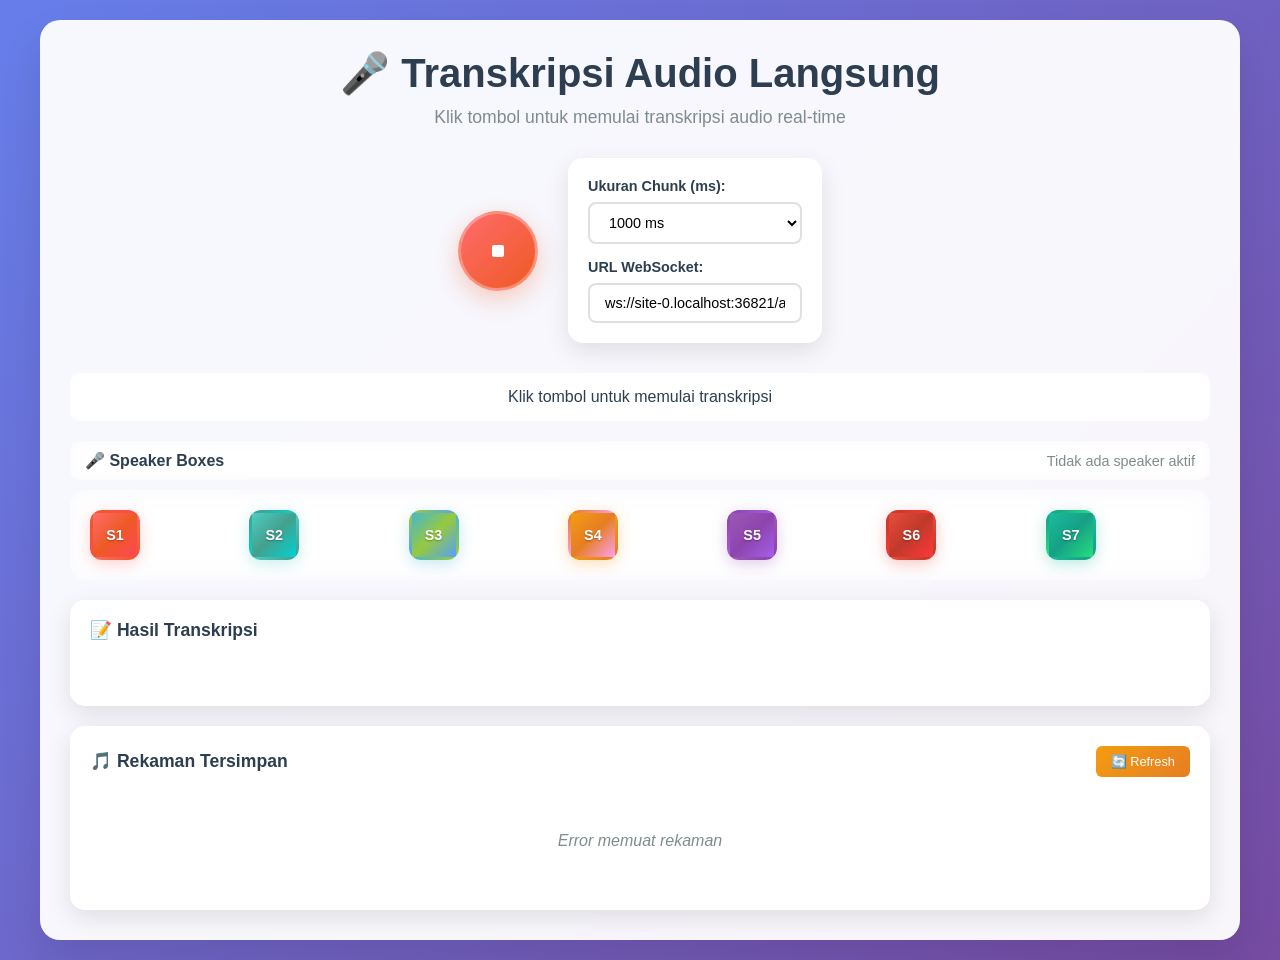
==== whisperlivekit/web/live_transcription.html @ 631cb39a "Add dramatic drum roll animations for speaker activation - Replace gentle pulse with intense drum ro" ====
<!DOCTYPE html>
<html lang="id">

<head>
    <meta charset="UTF-8" />
    <meta name="viewport" content="width=device-width, initial-scale=1.0" />
    <title>Transkripsi Audio Langsung</title>
    <style>
        * {
            margin: 0;
            padding: 0;
            box-sizing: border-box;
        }

        body {
            font-family: 'Segoe UI', Tahoma, Geneva, Verdana, sans-serif;
            background: linear-gradient(135deg, #667eea 0%, #764ba2 100%);
            min-height: 100vh;
            padding: 20px;
            color: #333;
        }

        .container {
            max-width: 1200px;
            margin: 0 auto;
            background: rgba(255, 255, 255, 0.95);
            border-radius: 20px;
            padding: 30px;
            box-shadow: 0 20px 40px rgba(0, 0, 0, 0.1);
            backdrop-filter: blur(10px);
        }

        .header {
            text-align: center;
            margin-bottom: 30px;
        }

        .header h1 {
            font-size: 2.5rem;
            color: #2c3e50;
            margin-bottom: 10px;
            font-weight: 700;
        }

        .header p {
            font-size: 1.1rem;
            color: #7f8c8d;
            font-weight: 400;
        }

        .controls-section {
            display: flex;
            justify-content: center;
            align-items: center;
            gap: 30px;
            margin-bottom: 30px;
            flex-wrap: wrap;
        }

        #recordButton {
            width: 80px;
            height: 80px;
            border: none;
            border-radius: 50%;
            background: linear-gradient(135deg, #ff6b6b, #ee5a24);
            cursor: pointer;
            transition: all 0.3s cubic-bezier(0.4, 0, 0.2, 1);
            border: 3px solid rgba(255, 255, 255, 0.3);
            display: flex;
            align-items: center;
            justify-content: center;
            position: relative;
            box-shadow: 0 8px 25px rgba(238, 90, 36, 0.3);
        }

        #recordButton:hover {
            transform: translateY(-2px);
            box-shadow: 0 12px 35px rgba(238, 90, 36, 0.4);
        }

        #recordButton.recording {
            width: 220px;
            border-radius: 50px;
            justify-content: flex-start;
            padding-left: 25px;
            background: linear-gradient(135deg, #00b894, #00a085);
            box-shadow: 0 8px 25px rgba(0, 184, 148, 0.3);
        }

        #recordButton:active {
            transform: scale(0.95);
        }

        #recordButton:disabled {
            opacity: 0.6;
            cursor: not-allowed;
            transform: none;
        }

        .shape-container {
            width: 20px;
            height: 20px;
            position: relative;
            display: flex;
            align-items: center;
            justify-content: center;
        }

        .shape {
            width: 12px;
            height: 12px;
            background: white;
            border-radius: 2px;
            transition: all 0.3s ease;
        }

        .recording .shape {
            width: 8px;
            height: 8px;
            background: white;
            border-radius: 50%;
            animation: pulse 1.5s infinite;
        }

        @keyframes pulse {
            0% { transform: scale(1); opacity: 1; }
            50% { transform: scale(1.2); opacity: 0.7; }
            100% { transform: scale(1); opacity: 1; }
        }

        .recording-info {
            display: none;
            align-items: center;
            gap: 15px;
            color: white;
            font-weight: 600;
            font-size: 0.9rem;
        }

        .recording .recording-info {
            display: flex;
        }

        .wave-container {
            width: 70px;
            height: 35px;
            position: relative;
        }

        #waveCanvas {
            width: 100%;
            height: 100%;
            border-radius: 4px;
        }

        .timer {
            font-family: 'Courier New', monospace;
            font-weight: 700;
            min-width: 45px;
        }

        .settings-panel {
            background: rgba(255, 255, 255, 0.9);
            border-radius: 15px;
            padding: 20px;
            box-shadow: 0 8px 25px rgba(0, 0, 0, 0.1);
            backdrop-filter: blur(10px);
        }

        .settings-grid {
            display: grid;
            grid-template-columns: repeat(auto-fit, minmax(200px, 1fr));
            gap: 15px;
        }

        .setting-group {
            display: flex;
            flex-direction: column;
            gap: 8px;
        }

        .setting-group label {
            font-weight: 600;
            color: #2c3e50;
            font-size: 0.9rem;
        }

        .setting-group select,
        .setting-group input {
            padding: 10px 15px;
            border: 2px solid #e0e0e0;
            border-radius: 8px;
            font-size: 0.9rem;
            transition: border-color 0.3s ease;
            background: white;
        }

        .setting-group select:focus,
        .setting-group input:focus {
            outline: none;
            border-color: #667eea;
        }

        #status {
            text-align: center;
            padding: 15px;
            background: rgba(255, 255, 255, 0.8);
            border-radius: 10px;
            margin-bottom: 20px;
            font-weight: 500;
            color: #2c3e50;
            backdrop-filter: blur(5px);
        }

        .speaker-boxes-header {
            font-weight: 600;
            color: #2c3e50;
            margin-bottom: 10px;
            font-size: 1rem;
            display: flex;
            justify-content: space-between;
            align-items: center;
            padding: 10px 15px;
            background: rgba(255, 255, 255, 0.1);
            border-radius: 10px;
            backdrop-filter: blur(5px);
        }

        .active-speaker-indicator {
            font-size: 0.9rem;
            color: #7f8c8d;
            font-weight: normal;
            transition: all 0.3s ease;
        }

        .active-speaker-indicator.active {
            color: #27ae60;
            font-weight: 600;
            animation: pulse 1s ease-in-out infinite;
        }

        .speaker-boxes-grid {
            display: grid;
            grid-template-columns: repeat(auto-fit, minmax(60px, 1fr));
            gap: 15px;
            margin-bottom: 20px;
            padding: 20px;
            background: rgba(255, 255, 255, 0.1);
            border-radius: 15px;
            backdrop-filter: blur(10px);
        }

        .speaker-box {
            width: 50px;
            height: 50px;
            border-radius: 12px;
            display: flex;
            align-items: center;
            justify-content: center;
            font-weight: 700;
            font-size: 0.9rem;
            cursor: pointer;
            transition: all 0.4s cubic-bezier(0.4, 0, 0.2, 1);
            position: relative;
            overflow: hidden;
            border: 3px solid transparent;
            text-shadow: 0 1px 2px rgba(0, 0, 0, 0.3);
            box-shadow: 0 4px 12px rgba(0, 0, 0, 0.15);
        }

        .speaker-box::before {
            content: '';
            position: absolute;
            top: 0;
            left: 0;
            right: 0;
            bottom: 0;
            background: linear-gradient(45deg, transparent 30%, rgba(255, 255, 255, 0.1) 50%, transparent 70%);
            opacity: 0;
            transition: opacity 0.3s ease;
        }

        .speaker-box:hover {
            transform: translateY(-3px) scale(1.05);
            box-shadow: 0 8px 25px rgba(0, 0, 0, 0.25);
        }

        .speaker-box.active {
            animation: drumRollPulse 0.8s ease-in-out infinite;
            box-shadow: 0 0 30px rgba(255, 255, 255, 0.6), 0 12px 40px rgba(0, 0, 0, 0.4);
            transform: scale(1.2);
            z-index: 10;
        }

        .speaker-box.active::before {
            opacity: 1;
            animation: drumRollShimmer 0.6s ease-in-out infinite;
        }

        .speaker-box.active::after {
            content: '';
            position: absolute;
            top: -10px;
            left: -10px;
            right: -10px;
            bottom: -10px;
            border-radius: 16px;
            background: radial-gradient(circle, rgba(255, 255, 255, 0.3) 0%, transparent 70%);
            animation: drumRollRipple 1.2s ease-out infinite;
            pointer-events: none;
        }

        @keyframes drumRollPulse {
            0% {
                transform: scale(1.2) rotate(0deg);
                box-shadow: 0 0 30px rgba(255, 255, 255, 0.6), 0 12px 40px rgba(0, 0, 0, 0.4);
            }
            25% {
                transform: scale(1.4) rotate(2deg);
                box-shadow: 0 0 50px rgba(255, 255, 255, 0.8), 0 20px 60px rgba(0, 0, 0, 0.5);
            }
            50% {
                transform: scale(1.3) rotate(-1deg);
                box-shadow: 0 0 40px rgba(255, 255, 255, 0.7), 0 16px 50px rgba(0, 0, 0, 0.45);
            }
            75% {
                transform: scale(1.5) rotate(1deg);
                box-shadow: 0 0 60px rgba(255, 255, 255, 0.9), 0 25px 70px rgba(0, 0, 0, 0.6);
            }
            100% {
                transform: scale(1.2) rotate(0deg);
                box-shadow: 0 0 30px rgba(255, 255, 255, 0.6), 0 12px 40px rgba(0, 0, 0, 0.4);
            }
        }

        @keyframes drumRollShimmer {
            0% {
                transform: translateX(-150%) skewX(-20deg);
                opacity: 0;
            }
            25% {
                transform: translateX(-50%) skewX(-10deg);
                opacity: 0.8;
            }
            50% {
                transform: translateX(0%) skewX(0deg);
                opacity: 1;
            }
            75% {
                transform: translateX(50%) skewX(10deg);
                opacity: 0.8;
            }
            100% {
                transform: translateX(150%) skewX(20deg);
                opacity: 0;
            }
        }

        @keyframes drumRollRipple {
            0% {
                transform: scale(0.8);
                opacity: 0.8;
            }
            50% {
                transform: scale(1.2);
                opacity: 0.4;
            }
            100% {
                transform: scale(1.6);
                opacity: 0;
            }
        }

        @keyframes fadeIn {
            from {
                opacity: 0;
                transform: translateX(-10px);
            }
            to {
                opacity: 1;
                transform: translateX(0);
            }
        }

        /* Speaker box colors with vibrant gradients */
        .speaker-1 {
            background: linear-gradient(135deg, #ff6b6b, #ee5a24, #ff4757);
            color: white;
            box-shadow: 0 4px 15px rgba(255, 107, 107, 0.3);
        }

        .speaker-2 {
            background: linear-gradient(135deg, #4ecdc4, #44a08d, #00d2d3);
            color: white;
            box-shadow: 0 4px 15px rgba(78, 205, 196, 0.3);
        }

        .speaker-3 {
            background: linear-gradient(135deg, #45b7d1, #96c93d, #54a0ff);
            color: white;
            box-shadow: 0 4px 15px rgba(69, 183, 209, 0.3);
        }

        .speaker-4 {
            background: linear-gradient(135deg, #f39c12, #e67e22, #ff9ff3);
            color: white;
            box-shadow: 0 4px 15px rgba(243, 156, 18, 0.3);
        }

        .speaker-5 {
            background: linear-gradient(135deg, #9b59b6, #8e44ad, #a55eea);
            color: white;
            box-shadow: 0 4px 15px rgba(155, 89, 182, 0.3);
        }

        .speaker-6 {
            background: linear-gradient(135deg, #e74c3c, #c0392b, #ff3838);
            color: white;
            box-shadow: 0 4px 15px rgba(231, 76, 60, 0.3);
        }

        .speaker-7 {
            background: linear-gradient(135deg, #1abc9c, #16a085, #26de81);
            color: white;
            box-shadow: 0 4px 15px rgba(26, 188, 156, 0.3);
        }

        /* Active speaker glow effects - enhanced for drum roll */
        .speaker-1.active {
            box-shadow: 0 0 40px rgba(255, 107, 107, 0.8), 0 0 60px rgba(255, 71, 87, 0.6), 0 8px 25px rgba(0, 0, 0, 0.3);
        }

        .speaker-2.active {
            box-shadow: 0 0 40px rgba(78, 205, 196, 0.8), 0 0 60px rgba(0, 210, 211, 0.6), 0 8px 25px rgba(0, 0, 0, 0.3);
        }

        .speaker-3.active {
            box-shadow: 0 0 40px rgba(69, 183, 209, 0.8), 0 0 60px rgba(84, 160, 255, 0.6), 0 8px 25px rgba(0, 0, 0, 0.3);
        }

        .speaker-4.active {
            box-shadow: 0 0 40px rgba(243, 156, 18, 0.8), 0 0 60px rgba(255, 159, 243, 0.6), 0 8px 25px rgba(0, 0, 0, 0.3);
        }

        .speaker-5.active {
            box-shadow: 0 0 40px rgba(155, 89, 182, 0.8), 0 0 60px rgba(165, 94, 234, 0.6), 0 8px 25px rgba(0, 0, 0, 0.3);
        }

        .speaker-6.active {
            box-shadow: 0 0 40px rgba(231, 76, 60, 0.8), 0 0 60px rgba(255, 56, 56, 0.6), 0 8px 25px rgba(0, 0, 0, 0.3);
        }

        .speaker-7.active {
            box-shadow: 0 0 40px rgba(26, 188, 156, 0.8), 0 0 60px rgba(38, 222, 129, 0.6), 0 8px 25px rgba(0, 0, 0, 0.3);
        }

        .transcript-container {
            background: rgba(255, 255, 255, 0.9);
            border-radius: 15px;
            padding: 20px;
            box-shadow: 0 8px 25px rgba(0, 0, 0, 0.1);
            backdrop-filter: blur(10px);
            margin-top: 20px;
        }

        .transcript-header {
            font-weight: 600;
            color: #2c3e50;
            margin-bottom: 15px;
            font-size: 1.1rem;
        }

        #linesTranscript {
            max-height: 300px;
            overflow-y: auto;
            padding: 15px;
            background: rgba(255, 255, 255, 0.7);
            border-radius: 10px;
            font-family: 'Courier New', monospace;
            font-size: 0.9rem;
            line-height: 1.6;
            color: #2c3e50;
        }

        .line {
            margin-bottom: 8px;
            padding: 8px 12px;
            border-radius: 6px;
            background: rgba(255, 255, 255, 0.8);
            border-left: 4px solid #3498db;
        }

        .line.final {
            background: rgba(52, 152, 219, 0.1);
            border-left-color: #27ae60;
        }

        .line.apercu {
            color: #7f8c8d;
            font-style: italic;
            background: rgba(127, 140, 141, 0.1);
            border-left-color: #95a5a6;
        }

        /* Recording Management Styles */
        .recordings-section {
            background: rgba(255, 255, 255, 0.9);
            border-radius: 15px;
            padding: 20px;
            box-shadow: 0 8px 25px rgba(0, 0, 0, 0.1);
            backdrop-filter: blur(10px);
            margin-top: 20px;
        }

        .recordings-header {
            font-weight: 600;
            color: #2c3e50;
            margin-bottom: 15px;
            font-size: 1.1rem;
            display: flex;
            justify-content: space-between;
            align-items: center;
        }

        .recordings-list {
            max-height: 400px;
            overflow-y: auto;
        }

        .recording-item {
            background: rgba(255, 255, 255, 0.8);
            border-radius: 10px;
            padding: 15px;
            margin-bottom: 10px;
            border-left: 4px solid #3498db;
            transition: all 0.3s ease;
        }

        .recording-item:hover {
            transform: translateY(-2px);
            box-shadow: 0 4px 15px rgba(0, 0, 0, 0.1);
        }

        .recording-title {
            font-weight: 600;
            color: #2c3e50;
            margin-bottom: 5px;
        }

        .recording-meta {
            font-size: 0.8rem;
            color: #7f8c8d;
            margin-bottom: 10px;
        }

        .recording-transcription {
            font-size: 0.9rem;
            color: #2c3e50;
            margin-bottom: 10px;
            font-style: italic;
            max-height: 60px;
            overflow: hidden;
        }

        .recording-actions {
            display: flex;
            gap: 10px;
            flex-wrap: wrap;
        }

        .btn {
            padding: 8px 15px;
            border: none;
            border-radius: 6px;
            cursor: pointer;
            font-size: 0.8rem;
            font-weight: 500;
            transition: all 0.3s ease;
            text-decoration: none;
            display: inline-flex;
            align-items: center;
            gap: 5px;
        }

        .btn-primary {
            background: linear-gradient(135deg, #3498db, #2980b9);
            color: white;
        }

        .btn-success {
            background: linear-gradient(135deg, #27ae60, #229954);
            color: white;
        }

        .btn-danger {
            background: linear-gradient(135deg, #e74c3c, #c0392b);
            color: white;
        }

        .btn:hover {
            transform: translateY(-1px);
            box-shadow: 0 4px 15px rgba(0, 0, 0, 0.2);
        }

        .audio-player {
            width: 100%;
            margin-top: 10px;
        }

        .loading {
            text-align: center;
            padding: 20px;
            color: #7f8c8d;
        }

        .no-recordings {
            text-align: center;
            padding: 40px;
            color: #7f8c8d;
            font-style: italic;
        }

        .refresh-btn {
            background: linear-gradient(135deg, #f39c12, #e67e22);
            color: white;
            border: none;
            padding: 8px 15px;
            border-radius: 6px;
            cursor: pointer;
            font-size: 0.8rem;
            font-weight: 500;
            transition: all 0.3s ease;
        }

        .refresh-btn:hover {
            transform: translateY(-1px);
            box-shadow: 0 4px 15px rgba(243, 156, 18, 0.3);
        }
    </style>
</head>

<body>
    <div class="container">
        <div class="header">
            <h1>🎤 Transkripsi Audio Langsung</h1>
            <p>Klik tombol untuk memulai transkripsi audio real-time</p>
        </div>

        <div class="controls-section">
            <button id="recordButton">
                <div class="shape-container">
                    <div class="shape"></div>
                </div>
                <div class="recording-info">
                    <div class="wave-container">
                        <canvas id="waveCanvas"></canvas>
                    </div>
                    <div class="timer">00:00</div>
                </div>
            </button>
            
            <div class="settings-panel">
                <div class="settings-grid">
                    <div class="setting-group">
                        <label for="chunkSelector">Ukuran Chunk (ms):</label>
                        <select id="chunkSelector">
                            <option value="500">500 ms</option>
                            <option value="1000" selected>1000 ms</option>
                            <option value="2000">2000 ms</option>
                            <option value="3000">3000 ms</option>
                            <option value="4000">4000 ms</option>
                            <option value="5000">5000 ms</option>
                        </select>
                    </div>
                    <div class="setting-group">
                        <label for="websocketInput">URL WebSocket:</label>
                        <input id="websocketInput" type="text" />
                    </div>
                </div>
            </div>
        </div>

        <div id="status">Klik tombol untuk memulai transkripsi</div>

        <div class="speaker-boxes-container">
            <div class="speaker-boxes-header">
                <span>🎤 Speaker Boxes</span>
                <span id="active-speaker-indicator" class="active-speaker-indicator">Tidak ada speaker aktif</span>
            </div>
            <div class="speaker-boxes-grid">
                <div class="speaker-box speaker-1" data-speaker="1">S1</div>
                <div class="speaker-box speaker-2" data-speaker="2">S2</div>
                <div class="speaker-box speaker-3" data-speaker="3">S3</div>
                <div class="speaker-box speaker-4" data-speaker="4">S4</div>
                <div class="speaker-box speaker-5" data-speaker="5">S5</div>
                <div class="speaker-box speaker-6" data-speaker="6">S6</div>
                <div class="speaker-box speaker-7" data-speaker="7">S7</div>
            </div>
        </div>

        <div class="transcript-container">
            <div class="transcript-header">📝 Hasil Transkripsi</div>
            <div id="linesTranscript"></div>
        </div>

        <!-- Recording Management Section -->
        <div class="recordings-section">
            <div class="recordings-header">
                <span>🎵 Rekaman Tersimpan</span>
                <button class="refresh-btn" onclick="loadRecordings()">🔄 Refresh</button>
            </div>
            <div id="recordingsList" class="recordings-list">
                <div class="loading">Memuat rekaman...</div>
            </div>
        </div>
    </div>

    <script>
        let isRecording = false;
        let websocket = null;
        let recorder = null;
        let chunkDuration = 1000;
        let websocketUrl = "ws://localhost:8000/asr";
        let userClosing = false;
        let startTime = null;
        let timerInterval = null;
        let audioContext = null;
        let analyser = null;
        let microphone = null;
        let waveCanvas = document.getElementById("waveCanvas");
        let waveCtx = waveCanvas.getContext("2d");
        let animationFrame = null;
        let waitingForStop = false;
        let lastReceivedData = null;
        let activeSpeaker = null;
        let speakerBoxes = {};
        waveCanvas.width = 70 * (window.devicePixelRatio || 1);
        waveCanvas.height = 35 * (window.devicePixelRatio || 1);
        waveCtx.scale(window.devicePixelRatio || 1, window.devicePixelRatio || 1);

        const statusText = document.getElementById("status");
        const recordButton = document.getElementById("recordButton");
        const chunkSelector = document.getElementById("chunkSelector");
        const websocketInput = document.getElementById("websocketInput");
        const linesTranscriptDiv = document.getElementById("linesTranscript");
        const timerElement = document.querySelector(".timer");
        const recordingsList = document.getElementById("recordingsList");

        // Initialize speaker boxes
        document.querySelectorAll('.speaker-box').forEach(box => {
            const speakerId = box.getAttribute('data-speaker');
            speakerBoxes[speakerId] = box;
            
            // Add click event for testing speaker boxes
            box.addEventListener('click', () => {
                // For testing purposes - manually activate speaker
                updateActiveSpeaker(speakerId);
                console.log(`Manually activated speaker ${speakerId}`);
            });
        });

        const host = window.location.hostname || "localhost";
        const port = window.location.port;
        const protocol = window.location.protocol === "https:" ? "wss" : "ws";
        const defaultWebSocketUrl = `${protocol}://${host}:${port}/asr`;
        websocketInput.value = defaultWebSocketUrl;
        websocketUrl = defaultWebSocketUrl;

        chunkSelector.addEventListener("change", () => {
            chunkDuration = parseInt(chunkSelector.value);
        });

        websocketInput.addEventListener("change", () => {
            const urlValue = websocketInput.value.trim();
            if (!urlValue.startsWith("ws://") && !urlValue.startsWith("wss://")) {
                statusText.textContent = "URL WebSocket tidak valid (harus dimulai dengan ws:// atau wss://)";
                return;
            }
            websocketUrl = urlValue;
            statusText.textContent = "URL WebSocket diperbarui. Siap untuk terhubung.";
        });

        function setupWebSocket() {
            return new Promise((resolve, reject) => {
                try {
                    websocket = new WebSocket(websocketUrl);
                } catch (error) {
                    statusText.textContent = "URL WebSocket tidak valid. Silakan periksa dan coba lagi.";
                    reject(error);
                    return;
                }

                websocket.onopen = () => {
                    statusText.textContent = "Terhubung ke server.";
                    resolve();
                };

                websocket.onclose = () => {
                    // Clear active speaker when connection closes
                    updateActiveSpeaker(null);
                    
                    if (!userClosing) {
                        statusText.textContent = "Koneksi terputus. Silakan coba lagi.";
                        console.log("WebSocket connection closed unexpectedly.");
                    }
                };

                websocket.onerror = (error) => {
                    statusText.textContent = "Error koneksi WebSocket.";
                    console.error("WebSocket error:", error);
                    reject(error);
                };

                websocket.onmessage = (event) => {
                    try {
                        const data = JSON.parse(event.data);
                        handleWebSocketMessage(data);
                    } catch (error) {
                        console.error("Error parsing WebSocket message:", error);
                    }
                };
            });
        }

        function handleWebSocketMessage(data) {
            if (data.type === "ready_to_stop") {
                console.log("Received ready_to_stop signal");
                waitingForStop = false;
                return;
            }

            if (data.lines && data.lines.length > 0) {
                updateTranscript(data.lines);
            }

            if (data.buffer_transcription) {
                updateBufferTranscription(data.buffer_transcription);
            }

            if (data.buffer_diarization) {
                updateDiarization(data.buffer_diarization);
            }

            if (data.remaining_time_transcription !== undefined) {
                console.log(`Transcription remaining time: ${data.remaining_time_transcription}s`);
            }

            if (data.remaining_time_diarization !== undefined) {
                console.log(`Diarization remaining time: ${data.remaining_time_diarization}s`);
            }

            if (data.status) {
                statusText.textContent = data.status;
            }
        }

        function updateTranscript(lines) {
            linesTranscriptDiv.innerHTML = "";
            
            lines.forEach(line => {
                const lineDiv = document.createElement("div");
                lineDiv.className = `line ${line.final ? 'final' : 'apercu'}`;
                
                const speakerSpan = document.createElement("span");
                speakerSpan.style.fontWeight = "bold";
                speakerSpan.style.fontSize = "1.1rem";
                
                // Color code speakers based on their ID
                const speakerColors = {
                    1: "#ff6b6b",
                    2: "#4ecdc4", 
                    3: "#45b7d1",
                    4: "#f39c12",
                    5: "#9b59b6",
                    6: "#e74c3c",
                    7: "#1abc9c"
                };
                
                const speakerId = line.speaker || '?';
                const speakerColor = speakerColors[speakerId] || "#3498db";
                speakerSpan.style.color = speakerColor;
                
                // Add speaker icon and make it more prominent
                speakerSpan.innerHTML = `🎤 S${speakerId}: `;
                
                const textSpan = document.createElement("span");
                textSpan.textContent = line.text;
                
                lineDiv.appendChild(speakerSpan);
                lineDiv.appendChild(textSpan);
                linesTranscriptDiv.appendChild(lineDiv);
                
                // Highlight the line if it's from the currently active speaker
                if (speakerId == activeSpeaker) {
                    lineDiv.style.background = `linear-gradient(90deg, ${speakerColor}20, transparent)`;
                    lineDiv.style.borderLeft = `4px solid ${speakerColor}`;
                    lineDiv.style.animation = "fadeIn 0.5s ease-in";
                }
            });
            
            linesTranscriptDiv.scrollTop = linesTranscriptDiv.scrollHeight;
        }

        function updateBufferTranscription(text) {
            if (!text) return;
            
            const bufferDiv = document.createElement("div");
            bufferDiv.className = "line apercu";
            bufferDiv.textContent = `Buffer: ${text}`;
            
            // Remove previous buffer line if exists
            const existingBuffer = linesTranscriptDiv.querySelector(".line.apercu");
            if (existingBuffer) {
                existingBuffer.remove();
            }
            
            linesTranscriptDiv.appendChild(bufferDiv);
            linesTranscriptDiv.scrollTop = linesTranscriptDiv.scrollHeight;
        }

        function updateDiarization(text) {
            if (!text) return;
            console.log("Diarization:", text);
        }

        function updateActiveSpeaker(speakerId) {
            // Remove active class from all speaker boxes with smooth transition
            document.querySelectorAll('.speaker-box').forEach(box => {
                if (box.classList.contains('active')) {
                    box.classList.remove('active');
                    // Add a brief transition effect
                    box.style.transform = 'scale(0.95)';
                    setTimeout(() => {
                        box.style.transform = '';
                    }, 200);
                }
            });
            
            // Add active class to current speaker with enhanced effects
            if (speakerId && speakerBoxes[speakerId]) {
                const activeBox = speakerBoxes[speakerId];
                activeBox.classList.add('active');
                activeSpeaker = speakerId;
                
                // Add dramatic drum roll effect when speaker becomes active
                activeBox.style.transform = 'scale(1.5) rotate(5deg)';
                activeBox.style.filter = 'brightness(1.3) contrast(1.2)';
                
                // Create particle explosion effect
                createParticleExplosion(activeBox);
                
                setTimeout(() => {
                    activeBox.style.transform = '';
                    activeBox.style.filter = '';
                }, 600);
                
                // Update status text with speaker info
                const statusText = document.getElementById("status");
                if (statusText && isRecording) {
                    statusText.textContent = `🎤 Speaker ${speakerId} sedang berbicara...`;
                }
                
                // Update active speaker indicator
                const activeIndicator = document.getElementById("active-speaker-indicator");
                if (activeIndicator) {
                    activeIndicator.textContent = `Speaker ${speakerId} aktif`;
                    activeIndicator.classList.add("active");
                }
                
                // Add dramatic drum roll sound effect
                try {
                    const audioContext = new (window.AudioContext || window.webkitAudioContext)();
                    
                    // Create drum roll effect with multiple oscillators
                    for (let i = 0; i < 3; i++) {
                        const oscillator = audioContext.createOscillator();
                        const gainNode = audioContext.createGain();
                        
                        oscillator.connect(gainNode);
                        gainNode.connect(audioContext.destination);
                        
                        const startTime = audioContext.currentTime + (i * 0.1);
                        oscillator.frequency.setValueAtTime(200 + (i * 100), startTime);
                        oscillator.frequency.exponentialRampToValueAtTime(100 + (i * 50), startTime + 0.3);
                        
                        gainNode.gain.setValueAtTime(0.15, startTime);
                        gainNode.gain.exponentialRampToValueAtTime(0.01, startTime + 0.3);
                        
                        oscillator.start(startTime);
                        oscillator.stop(startTime + 0.3);
                    }
                } catch (e) {
                    // Ignore audio context errors (browser may block)
                }
            } else {
                activeSpeaker = null;
                // Reset status text
                const statusText = document.getElementById("status");
                if (statusText && isRecording) {
                    statusText.textContent = "Sedang merekam...";
                }
                
                // Reset active speaker indicator
                const activeIndicator = document.getElementById("active-speaker-indicator");
                if (activeIndicator) {
                    activeIndicator.textContent = "Tidak ada speaker aktif";
                    activeIndicator.classList.remove("active");
                }
            }
        }

        function updateTimer() {
            if (!startTime) return;
            
            const elapsed = Math.floor((Date.now() - startTime) / 1000);
            const minutes = Math.floor(elapsed / 60);
            const seconds = elapsed % 60;
            timerElement.textContent = `${minutes.toString().padStart(2, '0')}:${seconds.toString().padStart(2, '0')}`;
        }

        function drawWaveform() {
            if (!analyser) return;
            
            const dataArray = new Uint8Array(analyser.frequencyBinCount);
            analyser.getByteFrequencyData(dataArray);
            
            waveCtx.clearRect(0, 0, waveCanvas.width, waveCanvas.height);
            waveCtx.fillStyle = 'rgba(255, 255, 255, 0.8)';
            
            const barWidth = (waveCanvas.width / dataArray.length) * 2.5;
            let barHeight;
            let x = 0;
            
            for (let i = 0; i < dataArray.length; i++) {
                barHeight = dataArray[i] / 2;
                waveCtx.fillRect(x, waveCanvas.height - barHeight, barWidth, barHeight);
                x += barWidth + 1;
            }
            
            animationFrame = requestAnimationFrame(drawWaveform);
        }

        function updateUI() {
            if (isRecording) {
                recordButton.classList.add("recording");
                recordButton.disabled = false;
            } else {
                recordButton.classList.remove("recording");
                recordButton.disabled = false;
            }
        }

        async function startRecording() {
            try {
                const stream = await navigator.mediaDevices.getUserMedia({ audio: true });
                
                audioContext = new (window.AudioContext || window.webkitAudioContext)();
                analyser = audioContext.createAnalyser();
                analyser.fftSize = 256;
                microphone = audioContext.createMediaStreamSource(stream);
                microphone.connect(analyser);
                
                recorder = new MediaRecorder(stream, { mimeType: "audio/webm" });
                recorder.ondataavailable = (e) => {
                    if (websocket && websocket.readyState === WebSocket.OPEN) {
                        websocket.send(e.data);
                    }
                };
                recorder.start(chunkDuration);
                
                startTime = Date.now();
                timerInterval = setInterval(updateTimer, 1000);
                drawWaveform();
                
                isRecording = true;
                updateUI();
            } catch (err) {
                statusText.textContent = "Error mengakses mikrofon. Silakan izinkan akses mikrofon.";
                console.error(err);
            }
        }

        async function stopRecording() {
            userClosing = true;
            waitingForStop = true;
            
            // Clear active speaker when stopping
            updateActiveSpeaker(null);
            
            if (websocket && websocket.readyState === WebSocket.OPEN) {
                // Send empty audio buffer as stop signal
                const emptyBlob = new Blob([], { type: 'audio/webm' });
                websocket.send(emptyBlob);
                statusText.textContent = "Rekaman dihentikan. Memproses audio terakhir...";
            }
            
            if (recorder) {
                recorder.stop();
                recorder = null;
            }
            
            if (microphone) {
                microphone.disconnect();
                microphone = null;
            }
            
            if (analyser) {
                analyser = null;
            }
            
            if (audioContext && audioContext.state !== 'closed') {
                try {
                    audioContext.close();
                } catch (e) {
                    console.warn("Could not close audio context:", e);
                }
                audioContext = null;
            }
            
            if (animationFrame) {
                cancelAnimationFrame(animationFrame);
                animationFrame = null;
            }
            
            if (timerInterval) {
                clearInterval(timerInterval);
                timerInterval = null;
            }            
            timerElement.textContent = "00:00";
            startTime = null;
            
            isRecording = false;
            updateUI();
            
            // Load recordings after stopping
            setTimeout(() => {
                loadRecordings();
            }, 1000);
        }

        async function toggleRecording() {
            if (!isRecording) {
                if (waitingForStop) {
                    console.log("Waiting for stop, early return");
                    return;  // Early return, UI is already updated
                }
                console.log("Connecting to WebSocket");
                try {
                    // If we have an active WebSocket that's still processing, just restart audio capture
                    if (websocket && websocket.readyState === WebSocket.OPEN) {
                        await startRecording();
                    } else {
                        // If no active WebSocket or it's closed, create new one
                        await setupWebSocket();
                        await startRecording();
                    }
                } catch (err) {
                    statusText.textContent = "Tidak dapat terhubung ke WebSocket atau mengakses mikrofon. Dibatalkan.";
                    console.error(err);
                }
            } else {
                console.log("Stopping recording");
                stopRecording();
            }
        }

        recordButton.addEventListener("click", toggleRecording);

        // Recording Management Functions
        async function loadRecordings() {
            try {
                recordingsList.innerHTML = '<div class="loading">Memuat rekaman...</div>';
                
                const response = await fetch('/api/recordings');
                if (!response.ok) {
                    throw new Error('Failed to load recordings');
                }
                
                const recordings = await response.json();
                
                if (recordings.length === 0) {
                    recordingsList.innerHTML = '<div class="no-recordings">Belum ada rekaman tersimpan</div>';
                    return;
                }
                
                recordingsList.innerHTML = '';
                
                recordings.forEach(recording => {
                    const recordingItem = createRecordingItem(recording);
                    recordingsList.appendChild(recordingItem);
                });
                
            } catch (error) {
                console.error('Error loading recordings:', error);
                recordingsList.innerHTML = '<div class="no-recordings">Error memuat rekaman</div>';
            }
        }

        function createRecordingItem(recording) {
            const item = document.createElement('div');
            item.className = 'recording-item';
            
            const duration = recording.duration ? formatDuration(recording.duration) : 'Unknown';
            const fileSize = recording.file_size ? formatFileSize(recording.file_size) : 'Unknown';
            const createdAt = new Date(recording.created_at).toLocaleString('id-ID');
            
            item.innerHTML = `
                <div class="recording-title">${recording.title || 'Untitled Recording'}</div>
                <div class="recording-meta">
                    Duration: ${duration} | Size: ${fileSize} | Created: ${createdAt}
                </div>
                ${recording.transcription ? `<div class="recording-transcription">"${recording.transcription.substring(0, 100)}${recording.transcription.length > 100 ? '...' : ''}"</div>` : ''}
                <div class="recording-actions">
                    <button class="btn btn-primary" onclick="playRecording(${recording.id})">▶️ Play</button>
                    <button class="btn btn-success" onclick="downloadRecording(${recording.id})">⬇️ Download</button>
                    <button class="btn btn-danger" onclick="deleteRecording(${recording.id})">🗑️ Delete</button>
                </div>
                <audio id="audio-${recording.id}" class="audio-player" controls style="display: none;">
                    <source src="/api/recordings/${recording.id}/download" type="audio/wav">
                    Your browser does not support the audio element.
                </audio>
            `;
            
            return item;
        }

        function formatDuration(seconds) {
            const minutes = Math.floor(seconds / 60);
            const remainingSeconds = Math.floor(seconds % 60);
            return `${minutes}:${remainingSeconds.toString().padStart(2, '0')}`;
        }

        function formatFileSize(bytes) {
            if (bytes === 0) return '0 Bytes';
            const k = 1024;
            const sizes = ['Bytes', 'KB', 'MB', 'GB'];
            const i = Math.floor(Math.log(bytes) / Math.log(k));
            return parseFloat((bytes / Math.pow(k, i)).toFixed(2)) + ' ' + sizes[i];
        }

        function playRecording(recordingId) {
            const audio = document.getElementById(`audio-${recordingId}`);
            if (audio) {
                audio.style.display = 'block';
                audio.play().catch(error => {
                    console.error('Error playing audio:', error);
                    alert('Error playing recording. The file might be empty or corrupted.');
                });
            }
        }

        function downloadRecording(recordingId) {
            window.open(`/api/recordings/${recordingId}/download`, '_blank');
        }

        async function deleteRecording(recordingId) {
            if (!confirm('Are you sure you want to delete this recording?')) {
                return;
            }
            
            try {
                const response = await fetch(`/api/recordings/${recordingId}`, {
                    method: 'DELETE'
                });
                
                if (response.ok) {
                    loadRecordings(); // Reload the list
                } else {
                    alert('Failed to delete recording');
                }
            } catch (error) {
                console.error('Error deleting recording:', error);
                alert('Error deleting recording');
            }
        }

        // Particle explosion effect for speaker activation
        function createParticleExplosion(element) {
            const rect = element.getBoundingClientRect();
            const centerX = rect.left + rect.width / 2;
            const centerY = rect.top + rect.height / 2;
            
            // Create particles
            for (let i = 0; i < 12; i++) {
                const particle = document.createElement('div');
                particle.style.position = 'fixed';
                particle.style.left = centerX + 'px';
                particle.style.top = centerY + 'px';
                particle.style.width = '4px';
                particle.style.height = '4px';
                particle.style.borderRadius = '50%';
                particle.style.backgroundColor = '#ffffff';
                particle.style.boxShadow = '0 0 6px rgba(255, 255, 255, 0.8)';
                particle.style.pointerEvents = 'none';
                particle.style.zIndex = '1000';
                particle.style.transition = 'all 0.6s ease-out';
                
                document.body.appendChild(particle);
                
                // Animate particle
                const angle = (i / 12) * Math.PI * 2;
                const distance = 60 + Math.random() * 40;
                const targetX = centerX + Math.cos(angle) * distance;
                const targetY = centerY + Math.sin(angle) * distance;
                
                setTimeout(() => {
                    particle.style.left = targetX + 'px';
                    particle.style.top = targetY + 'px';
                    particle.style.opacity = '0';
                    particle.style.transform = 'scale(0)';
                }, 50);
                
                // Remove particle after animation
                setTimeout(() => {
                    if (particle.parentNode) {
                        particle.parentNode.removeChild(particle);
                    }
                }, 700);
            }
        }

        // Load recordings when page loads
        document.addEventListener('DOMContentLoaded', () => {
            loadRecordings();
        });
    </script>
</body>

</html>
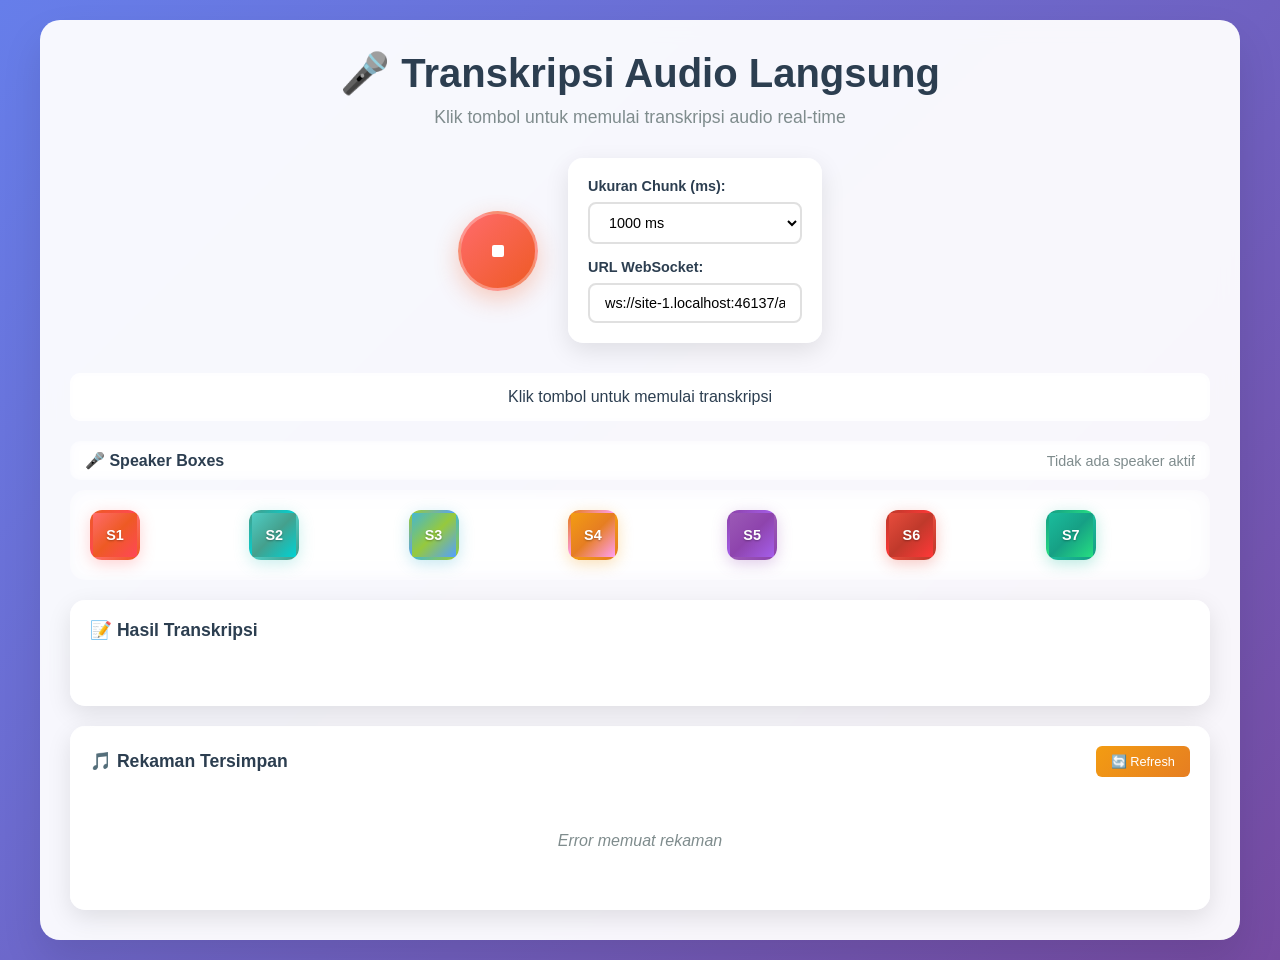
==== commit 90e20b83: "Transform speaker animations to speaking rhythm with pulsing beat - Replace dramatic drum roll with " ====
--- a/whisperlivekit/web/live_transcription.html
+++ b/whisperlivekit/web/live_transcription.html
@@ -286,87 +286,95 @@
         }
 
         .speaker-box.active {
-            animation: drumRollPulse 0.8s ease-in-out infinite;
-            box-shadow: 0 0 30px rgba(255, 255, 255, 0.6), 0 12px 40px rgba(0, 0, 0, 0.4);
-            transform: scale(1.2);
+            animation: speakingPulse 1.2s ease-in-out infinite;
+            box-shadow: 0 0 25px rgba(255, 255, 255, 0.5), 0 8px 20px rgba(0, 0, 0, 0.3);
+            transform: scale(1.15);
             z-index: 10;
         }
 
         .speaker-box.active::before {
             opacity: 1;
-            animation: drumRollShimmer 0.6s ease-in-out infinite;
+            animation: speakingBeat 0.6s ease-in-out infinite;
         }
 
         .speaker-box.active::after {
             content: '';
             position: absolute;
-            top: -10px;
-            left: -10px;
-            right: -10px;
-            bottom: -10px;
-            border-radius: 16px;
-            background: radial-gradient(circle, rgba(255, 255, 255, 0.3) 0%, transparent 70%);
-            animation: drumRollRipple 1.2s ease-out infinite;
+            top: -8px;
+            left: -8px;
+            right: -8px;
+            bottom: -8px;
+            border-radius: 14px;
+            background: radial-gradient(circle, rgba(255, 255, 255, 0.2) 0%, transparent 60%);
+            animation: speakingRhythm 1.8s ease-out infinite;
             pointer-events: none;
         }
 
-        @keyframes drumRollPulse {
+        @keyframes speakingPulse {
             0% {
-                transform: scale(1.2) rotate(0deg);
-                box-shadow: 0 0 30px rgba(255, 255, 255, 0.6), 0 12px 40px rgba(0, 0, 0, 0.4);
+                transform: scale(1.15);
+                box-shadow: 0 0 25px rgba(255, 255, 255, 0.5), 0 8px 20px rgba(0, 0, 0, 0.3);
+            }
+            20% {
+                transform: scale(1.25);
+                box-shadow: 0 0 35px rgba(255, 255, 255, 0.7), 0 12px 30px rgba(0, 0, 0, 0.4);
+            }
+            40% {
+                transform: scale(1.2);
+                box-shadow: 0 0 30px rgba(255, 255, 255, 0.6), 0 10px 25px rgba(0, 0, 0, 0.35);
+            }
+            60% {
+                transform: scale(1.3);
+                box-shadow: 0 0 40px rgba(255, 255, 255, 0.8), 0 15px 35px rgba(0, 0, 0, 0.45);
+            }
+            80% {
+                transform: scale(1.18);
+                box-shadow: 0 0 28px rgba(255, 255, 255, 0.55), 0 9px 22px rgba(0, 0, 0, 0.32);
+            }
+            100% {
+                transform: scale(1.15);
+                box-shadow: 0 0 25px rgba(255, 255, 255, 0.5), 0 8px 20px rgba(0, 0, 0, 0.3);
+            }
+        }
+
+        @keyframes speakingBeat {
+            0% {
+                transform: translateX(-100%) scaleX(0.8);
+                opacity: 0.3;
             }
             25% {
-                transform: scale(1.4) rotate(2deg);
-                box-shadow: 0 0 50px rgba(255, 255, 255, 0.8), 0 20px 60px rgba(0, 0, 0, 0.5);
+                transform: translateX(-50%) scaleX(1.2);
+                opacity: 0.8;
             }
             50% {
-                transform: scale(1.3) rotate(-1deg);
-                box-shadow: 0 0 40px rgba(255, 255, 255, 0.7), 0 16px 50px rgba(0, 0, 0, 0.45);
+                transform: translateX(0%) scaleX(1);
+                opacity: 1;
             }
             75% {
-                transform: scale(1.5) rotate(1deg);
-                box-shadow: 0 0 60px rgba(255, 255, 255, 0.9), 0 25px 70px rgba(0, 0, 0, 0.6);
+                transform: translateX(50%) scaleX(1.2);
+                opacity: 0.8;
             }
             100% {
-                transform: scale(1.2) rotate(0deg);
-                box-shadow: 0 0 30px rgba(255, 255, 255, 0.6), 0 12px 40px rgba(0, 0, 0, 0.4);
-            }
-        }
-
-        @keyframes drumRollShimmer {
+                transform: translateX(100%) scaleX(0.8);
+                opacity: 0.3;
+            }
+        }
+
+        @keyframes speakingRhythm {
             0% {
-                transform: translateX(-150%) skewX(-20deg);
-                opacity: 0;
-            }
-            25% {
-                transform: translateX(-50%) skewX(-10deg);
-                opacity: 0.8;
-            }
-            50% {
-                transform: translateX(0%) skewX(0deg);
-                opacity: 1;
-            }
-            75% {
-                transform: translateX(50%) skewX(10deg);
-                opacity: 0.8;
+                transform: scale(0.9);
+                opacity: 0.6;
+            }
+            33% {
+                transform: scale(1.1);
+                opacity: 0.3;
+            }
+            66% {
+                transform: scale(1.05);
+                opacity: 0.4;
             }
             100% {
-                transform: translateX(150%) skewX(20deg);
-                opacity: 0;
-            }
-        }
-
-        @keyframes drumRollRipple {
-            0% {
-                transform: scale(0.8);
-                opacity: 0.8;
-            }
-            50% {
-                transform: scale(1.2);
-                opacity: 0.4;
-            }
-            100% {
-                transform: scale(1.6);
+                transform: scale(1.3);
                 opacity: 0;
             }
         }
@@ -942,17 +950,17 @@
                 activeBox.classList.add('active');
                 activeSpeaker = speakerId;
                 
-                // Add dramatic drum roll effect when speaker becomes active
-                activeBox.style.transform = 'scale(1.5) rotate(5deg)';
-                activeBox.style.filter = 'brightness(1.3) contrast(1.2)';
-                
-                // Create particle explosion effect
-                createParticleExplosion(activeBox);
+                // Add speaking rhythm effect when speaker becomes active
+                activeBox.style.transform = 'scale(1.3)';
+                activeBox.style.filter = 'brightness(1.2) saturate(1.1)';
+                
+                // Create speaking wave effect
+                createSpeakingWave(activeBox);
                 
                 setTimeout(() => {
                     activeBox.style.transform = '';
                     activeBox.style.filter = '';
-                }, 600);
+                }, 800);
                 
                 // Update status text with speaker info
                 const statusText = document.getElementById("status");
@@ -963,31 +971,31 @@
                 // Update active speaker indicator
                 const activeIndicator = document.getElementById("active-speaker-indicator");
                 if (activeIndicator) {
-                    activeIndicator.textContent = `Speaker ${speakerId} aktif`;
+                    activeIndicator.textContent = `Speaker ${speakerId} speaking with pulsing beat`;
                     activeIndicator.classList.add("active");
                 }
                 
-                // Add dramatic drum roll sound effect
+                // Add speaking rhythm sound effect
                 try {
                     const audioContext = new (window.AudioContext || window.webkitAudioContext)();
                     
-                    // Create drum roll effect with multiple oscillators
-                    for (let i = 0; i < 3; i++) {
+                    // Create speaking rhythm with gentle pulses
+                    for (let i = 0; i < 2; i++) {
                         const oscillator = audioContext.createOscillator();
                         const gainNode = audioContext.createGain();
                         
                         oscillator.connect(gainNode);
                         gainNode.connect(audioContext.destination);
                         
-                        const startTime = audioContext.currentTime + (i * 0.1);
-                        oscillator.frequency.setValueAtTime(200 + (i * 100), startTime);
-                        oscillator.frequency.exponentialRampToValueAtTime(100 + (i * 50), startTime + 0.3);
+                        const startTime = audioContext.currentTime + (i * 0.2);
+                        oscillator.frequency.setValueAtTime(300 + (i * 50), startTime);
+                        oscillator.frequency.exponentialRampToValueAtTime(200 + (i * 30), startTime + 0.4);
                         
-                        gainNode.gain.setValueAtTime(0.15, startTime);
-                        gainNode.gain.exponentialRampToValueAtTime(0.01, startTime + 0.3);
+                        gainNode.gain.setValueAtTime(0.08, startTime);
+                        gainNode.gain.exponentialRampToValueAtTime(0.01, startTime + 0.4);
                         
                         oscillator.start(startTime);
-                        oscillator.stop(startTime + 0.3);
+                        oscillator.stop(startTime + 0.4);
                     }
                 } catch (e) {
                     // Ignore audio context errors (browser may block)
@@ -1274,48 +1282,45 @@
             }
         }
 
-        // Particle explosion effect for speaker activation
-        function createParticleExplosion(element) {
+        // Speaking wave effect for speaker activation
+        function createSpeakingWave(element) {
             const rect = element.getBoundingClientRect();
             const centerX = rect.left + rect.width / 2;
             const centerY = rect.top + rect.height / 2;
             
-            // Create particles
-            for (let i = 0; i < 12; i++) {
-                const particle = document.createElement('div');
-                particle.style.position = 'fixed';
-                particle.style.left = centerX + 'px';
-                particle.style.top = centerY + 'px';
-                particle.style.width = '4px';
-                particle.style.height = '4px';
-                particle.style.borderRadius = '50%';
-                particle.style.backgroundColor = '#ffffff';
-                particle.style.boxShadow = '0 0 6px rgba(255, 255, 255, 0.8)';
-                particle.style.pointerEvents = 'none';
-                particle.style.zIndex = '1000';
-                particle.style.transition = 'all 0.6s ease-out';
-                
-                document.body.appendChild(particle);
-                
-                // Animate particle
-                const angle = (i / 12) * Math.PI * 2;
-                const distance = 60 + Math.random() * 40;
-                const targetX = centerX + Math.cos(angle) * distance;
-                const targetY = centerY + Math.sin(angle) * distance;
-                
+            // Create speaking wave rings
+            for (let i = 0; i < 3; i++) {
+                const wave = document.createElement('div');
+                wave.style.position = 'fixed';
+                wave.style.left = (centerX - 25) + 'px';
+                wave.style.top = (centerY - 25) + 'px';
+                wave.style.width = '50px';
+                wave.style.height = '50px';
+                wave.style.borderRadius = '50%';
+                wave.style.border = '2px solid rgba(255, 255, 255, 0.6)';
+                wave.style.backgroundColor = 'transparent';
+                wave.style.pointerEvents = 'none';
+                wave.style.zIndex = '1000';
+                wave.style.transition = 'all 1s ease-out';
+                
+                document.body.appendChild(wave);
+                
+                // Animate wave
                 setTimeout(() => {
-                    particle.style.left = targetX + 'px';
-                    particle.style.top = targetY + 'px';
-                    particle.style.opacity = '0';
-                    particle.style.transform = 'scale(0)';
-                }, 50);
-                
-                // Remove particle after animation
+                    wave.style.width = '80px';
+                    wave.style.height = '80px';
+                    wave.style.left = (centerX - 40) + 'px';
+                    wave.style.top = (centerY - 40) + 'px';
+                    wave.style.opacity = '0';
+                    wave.style.borderWidth = '1px';
+                }, i * 200);
+                
+                // Remove wave after animation
                 setTimeout(() => {
-                    if (particle.parentNode) {
-                        particle.parentNode.removeChild(particle);
+                    if (wave.parentNode) {
+                        wave.parentNode.removeChild(wave);
                     }
-                }, 700);
+                }, 1200 + (i * 200));
             }
         }
 
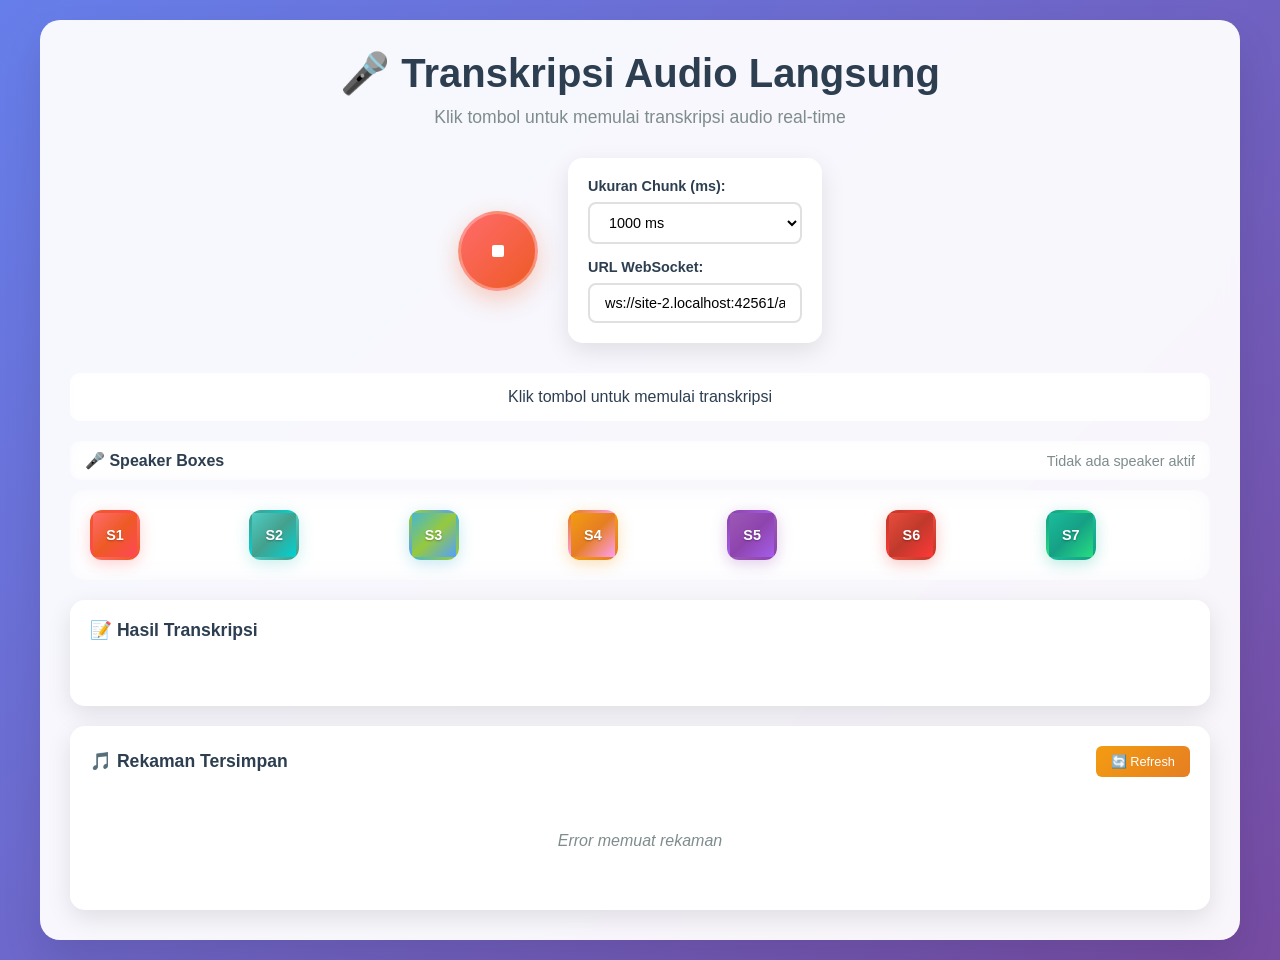
==== commit 83f69578: "Implement automatic speaker detection from app data - Add automatic speaker detection based on WebSo" ====
--- a/whisperlivekit/web/live_transcription.html
+++ b/whisperlivekit/web/live_transcription.html
@@ -742,6 +742,7 @@
         let lastReceivedData = null;
         let activeSpeaker = null;
         let speakerBoxes = {};
+        let activeSpeakerTimeout = null;
         waveCanvas.width = 70 * (window.devicePixelRatio || 1);
         waveCanvas.height = 35 * (window.devicePixelRatio || 1);
         waveCtx.scale(window.devicePixelRatio || 1, window.devicePixelRatio || 1);
@@ -839,6 +840,13 @@
 
             if (data.lines && data.lines.length > 0) {
                 updateTranscript(data.lines);
+                
+                // Automatically detect active speaker from the latest line
+                const latestLine = data.lines[data.lines.length - 1];
+                if (latestLine && latestLine.speaker && latestLine.speaker !== -1 && latestLine.speaker !== 0) {
+                    // Update active speaker based on the most recent transcription
+                    updateActiveSpeaker(latestLine.speaker);
+                }
             }
 
             if (data.buffer_transcription) {
@@ -847,6 +855,18 @@
 
             if (data.buffer_diarization) {
                 updateDiarization(data.buffer_diarization);
+            }
+
+            // Clear active speaker if no recent activity (no lines and no buffer)
+            if ((!data.lines || data.lines.length === 0) && 
+                (!data.buffer_transcription || data.buffer_transcription.trim() === '') &&
+                (!data.buffer_diarization || data.buffer_diarization.trim() === '')) {
+                // Clear active speaker after a short delay to avoid flickering
+                setTimeout(() => {
+                    if (activeSpeaker) {
+                        updateActiveSpeaker(null);
+                    }
+                }, 2000); // 2 second delay
             }
 
             if (data.remaining_time_transcription !== undefined) {
@@ -932,6 +952,12 @@
         }
 
         function updateActiveSpeaker(speakerId) {
+            // Clear existing timeout
+            if (activeSpeakerTimeout) {
+                clearTimeout(activeSpeakerTimeout);
+                activeSpeakerTimeout = null;
+            }
+            
             // Remove active class from all speaker boxes with smooth transition
             document.querySelectorAll('.speaker-box').forEach(box => {
                 if (box.classList.contains('active')) {
@@ -949,6 +975,11 @@
                 const activeBox = speakerBoxes[speakerId];
                 activeBox.classList.add('active');
                 activeSpeaker = speakerId;
+                
+                // Set timeout to clear active speaker after 5 seconds of inactivity
+                activeSpeakerTimeout = setTimeout(() => {
+                    updateActiveSpeaker(null);
+                }, 5000);
                 
                 // Add speaking rhythm effect when speaker becomes active
                 activeBox.style.transform = 'scale(1.3)';
@@ -1011,7 +1042,7 @@
                 // Reset active speaker indicator
                 const activeIndicator = document.getElementById("active-speaker-indicator");
                 if (activeIndicator) {
-                    activeIndicator.textContent = "Tidak ada speaker aktif";
+                    activeIndicator.textContent = "Menunggu speaker aktif...";
                     activeIndicator.classList.remove("active");
                 }
             }
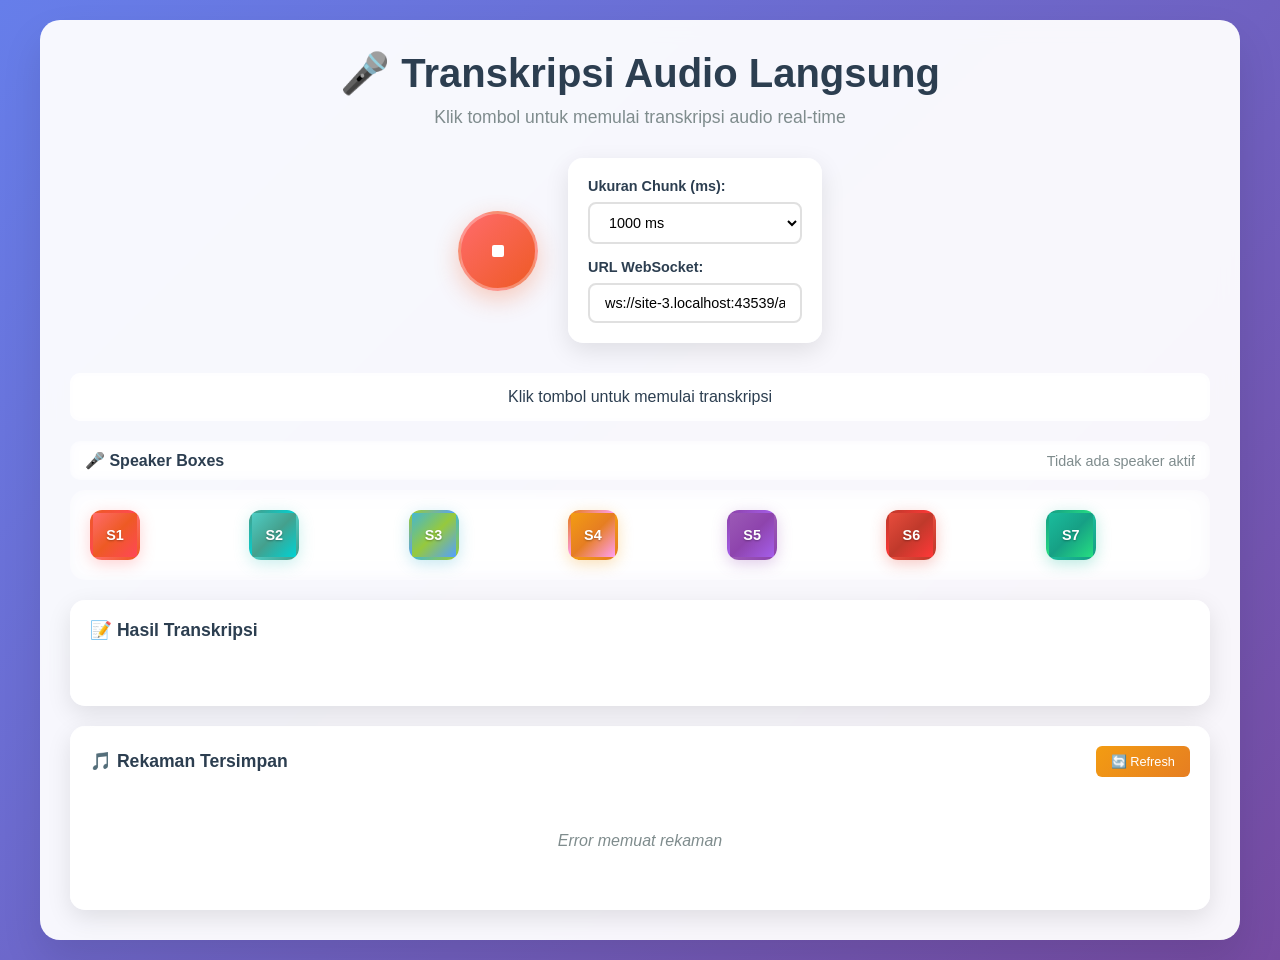
==== commit b6346874: "Remove audio effects, keep only visual pulsing animation - Remove speaking rhythm sound effects (osc" ====
--- a/whisperlivekit/web/live_transcription.html
+++ b/whisperlivekit/web/live_transcription.html
@@ -1006,31 +1006,7 @@
                     activeIndicator.classList.add("active");
                 }
                 
-                // Add speaking rhythm sound effect
-                try {
-                    const audioContext = new (window.AudioContext || window.webkitAudioContext)();
-                    
-                    // Create speaking rhythm with gentle pulses
-                    for (let i = 0; i < 2; i++) {
-                        const oscillator = audioContext.createOscillator();
-                        const gainNode = audioContext.createGain();
-                        
-                        oscillator.connect(gainNode);
-                        gainNode.connect(audioContext.destination);
-                        
-                        const startTime = audioContext.currentTime + (i * 0.2);
-                        oscillator.frequency.setValueAtTime(300 + (i * 50), startTime);
-                        oscillator.frequency.exponentialRampToValueAtTime(200 + (i * 30), startTime + 0.4);
-                        
-                        gainNode.gain.setValueAtTime(0.08, startTime);
-                        gainNode.gain.exponentialRampToValueAtTime(0.01, startTime + 0.4);
-                        
-                        oscillator.start(startTime);
-                        oscillator.stop(startTime + 0.4);
-                    }
-                } catch (e) {
-                    // Ignore audio context errors (browser may block)
-                }
+                // Audio effect removed - keeping only visual pulsing animation
             } else {
                 activeSpeaker = null;
                 // Reset status text
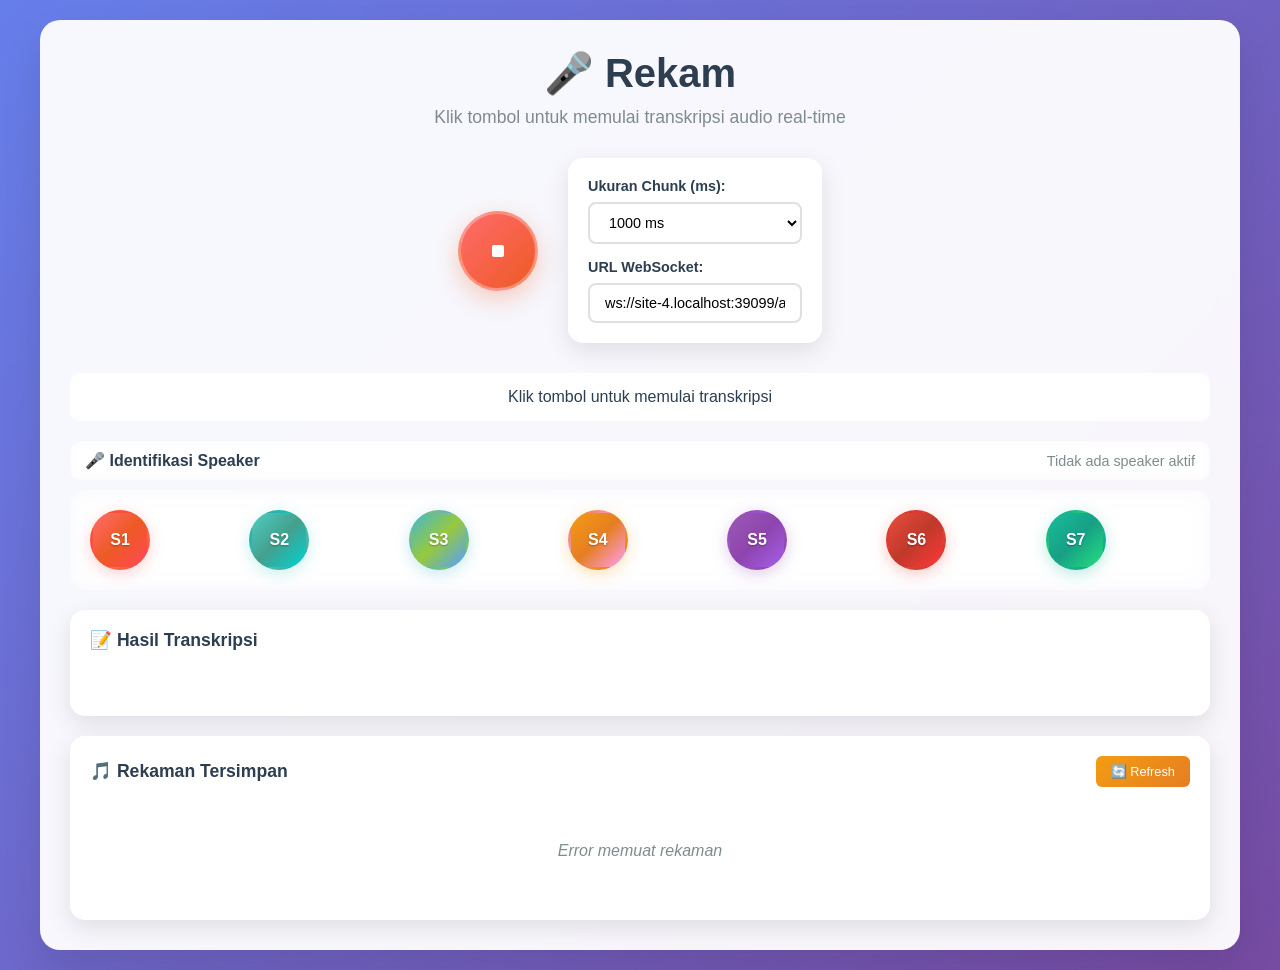
==== commit b9acb9e8: "Transform speaker boxes into circles" ====
--- a/whisperlivekit/web/live_transcription.html
+++ b/whisperlivekit/web/live_transcription.html
@@ -4,7 +4,7 @@
 <head>
     <meta charset="UTF-8" />
     <meta name="viewport" content="width=device-width, initial-scale=1.0" />
-    <title>Transkripsi Audio Langsung</title>
+    <title>Rekam</title>
     <style>
         * {
             margin: 0;
@@ -251,14 +251,14 @@
         }
 
         .speaker-box {
-            width: 50px;
-            height: 50px;
-            border-radius: 12px;
+            width: 60px;
+            height: 60px;
+            border-radius: 50%;
             display: flex;
             align-items: center;
             justify-content: center;
             font-weight: 700;
-            font-size: 0.9rem;
+            font-size: 1rem;
             cursor: pointer;
             transition: all 0.4s cubic-bezier(0.4, 0, 0.2, 1);
             position: relative;
@@ -300,11 +300,11 @@
         .speaker-box.active::after {
             content: '';
             position: absolute;
-            top: -8px;
-            left: -8px;
-            right: -8px;
-            bottom: -8px;
-            border-radius: 14px;
+            top: -10px;
+            left: -10px;
+            right: -10px;
+            bottom: -10px;
+            border-radius: 50%;
             background: radial-gradient(circle, rgba(255, 255, 255, 0.2) 0%, transparent 60%);
             animation: speakingRhythm 1.8s ease-out infinite;
             pointer-events: none;
@@ -650,7 +650,7 @@
 <body>
     <div class="container">
         <div class="header">
-            <h1>🎤 Transkripsi Audio Langsung</h1>
+            <h1>🎤 Rekam </h1>
             <p>Klik tombol untuk memulai transkripsi audio real-time</p>
         </div>
 
@@ -692,7 +692,7 @@
 
         <div class="speaker-boxes-container">
             <div class="speaker-boxes-header">
-                <span>🎤 Speaker Boxes</span>
+                <span>🎤 Identifikasi Speaker </span>
                 <span id="active-speaker-indicator" class="active-speaker-indicator">Tidak ada speaker aktif</span>
             </div>
             <div class="speaker-boxes-grid">
@@ -1299,10 +1299,10 @@
             for (let i = 0; i < 3; i++) {
                 const wave = document.createElement('div');
                 wave.style.position = 'fixed';
-                wave.style.left = (centerX - 25) + 'px';
-                wave.style.top = (centerY - 25) + 'px';
-                wave.style.width = '50px';
-                wave.style.height = '50px';
+                wave.style.left = (centerX - 30) + 'px';
+                wave.style.top = (centerY - 30) + 'px';
+                wave.style.width = '60px';
+                wave.style.height = '60px';
                 wave.style.borderRadius = '50%';
                 wave.style.border = '2px solid rgba(255, 255, 255, 0.6)';
                 wave.style.backgroundColor = 'transparent';
@@ -1314,10 +1314,10 @@
                 
                 // Animate wave
                 setTimeout(() => {
-                    wave.style.width = '80px';
-                    wave.style.height = '80px';
-                    wave.style.left = (centerX - 40) + 'px';
-                    wave.style.top = (centerY - 40) + 'px';
+                    wave.style.width = '100px';
+                    wave.style.height = '100px';
+                    wave.style.left = (centerX - 50) + 'px';
+                    wave.style.top = (centerY - 50) + 'px';
                     wave.style.opacity = '0';
                     wave.style.borderWidth = '1px';
                 }, i * 200);
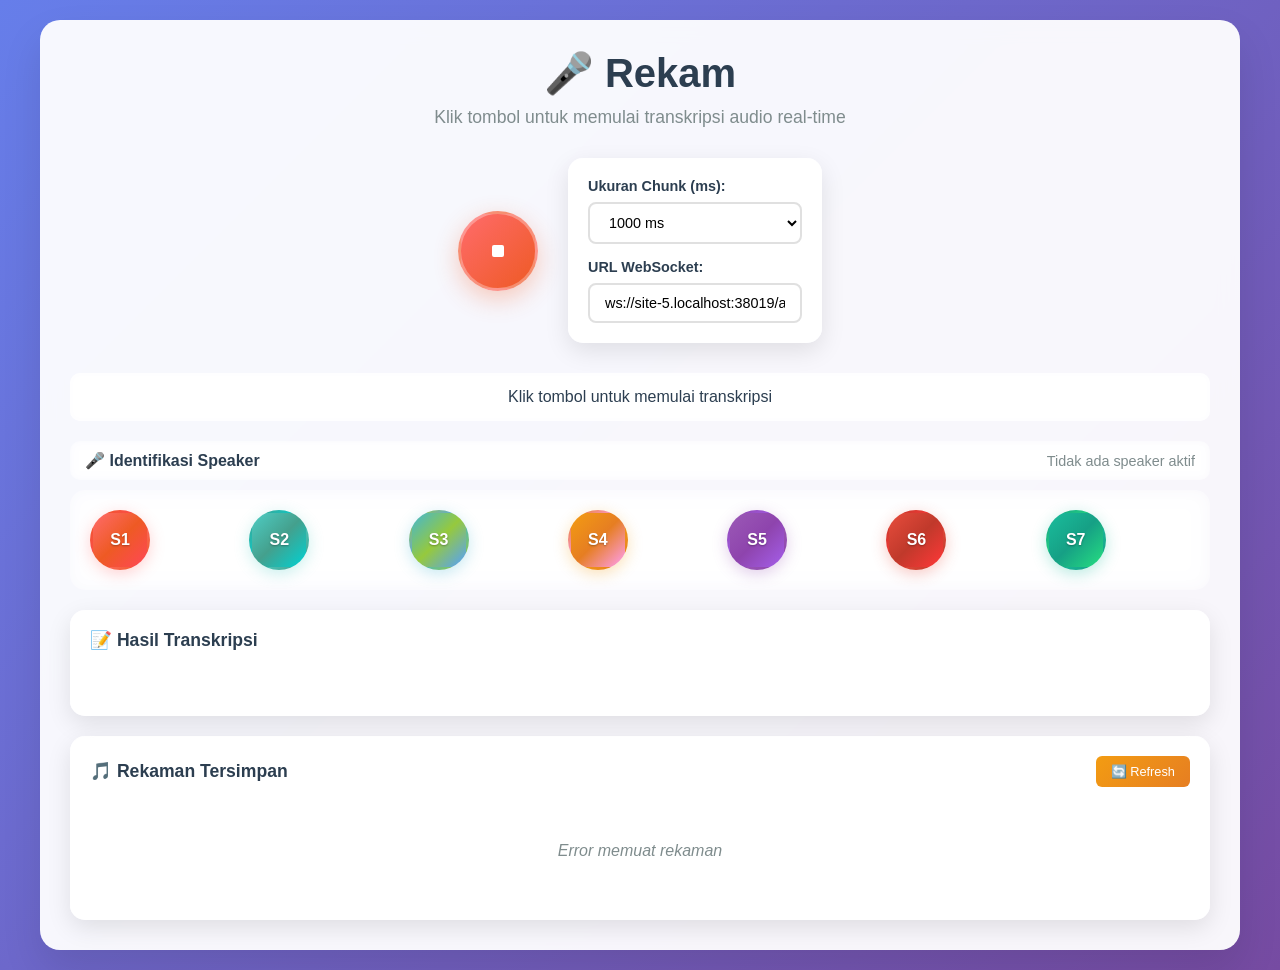
==== commit f74ae47c: "display buffer immediately after the transcription" ====
--- a/whisperlivekit/web/live_transcription.html
+++ b/whisperlivekit/web/live_transcription.html
@@ -509,6 +509,8 @@
             background: rgba(127, 140, 141, 0.1);
             border-left-color: #95a5a6;
         }
+
+
 
         /* Recording Management Styles */
         .recordings-section {
@@ -932,17 +934,38 @@
         function updateBufferTranscription(text) {
             if (!text) return;
             
-            const bufferDiv = document.createElement("div");
-            bufferDiv.className = "line apercu";
-            bufferDiv.textContent = `Buffer: ${text}`;
-            
-            // Remove previous buffer line if exists
-            const existingBuffer = linesTranscriptDiv.querySelector(".line.apercu");
-            if (existingBuffer) {
-                existingBuffer.remove();
-            }
-            
-            linesTranscriptDiv.appendChild(bufferDiv);
+            // Find the last speaker line to append buffer text
+            const lastLine = linesTranscriptDiv.querySelector(".line:last-child");
+            if (lastLine && !lastLine.classList.contains("buffer-transcription")) {
+                // Create colored buffer text with different colors for each word
+                const words = text.split(' ');
+                const coloredWords = words.map((word, index) => {
+                    const colors = [
+                        '#ff6b6b', '#4ecdc4', '#45b7d1', '#f39c12', 
+                        '#9b59b6', '#e74c3c', '#1abc9c', '#3498db',
+                        '#e67e22', '#2ecc71', '#f1c40f', '#8e44ad'
+                    ];
+                    const color = colors[index % colors.length];
+                    return `<span style="color: ${color}; font-weight: 600;">${word}</span>`;
+                });
+                
+                // Append buffer text to the existing line
+                const bufferSpan = document.createElement("span");
+                bufferSpan.innerHTML = ` <span style="color: #7f8c8d; font-style: italic; margin-left: 8px; margin-right: 4px;">|</span>${coloredWords.join(' ')}`;
+                lastLine.appendChild(bufferSpan);
+                
+                // Remove any existing buffer text from previous updates
+                const existingBufferSpans = lastLine.querySelectorAll("span span");
+                if (existingBufferSpans.length > 1) {
+                    // Keep only the first span (speaker text) and the latest buffer
+                    const speakerSpan = lastLine.querySelector("span:first-child");
+                    const newBufferSpan = lastLine.querySelector("span:last-child");
+                    lastLine.innerHTML = "";
+                    lastLine.appendChild(speakerSpan);
+                    lastLine.appendChild(newBufferSpan);
+                }
+            }
+            
             linesTranscriptDiv.scrollTop = linesTranscriptDiv.scrollHeight;
         }
 
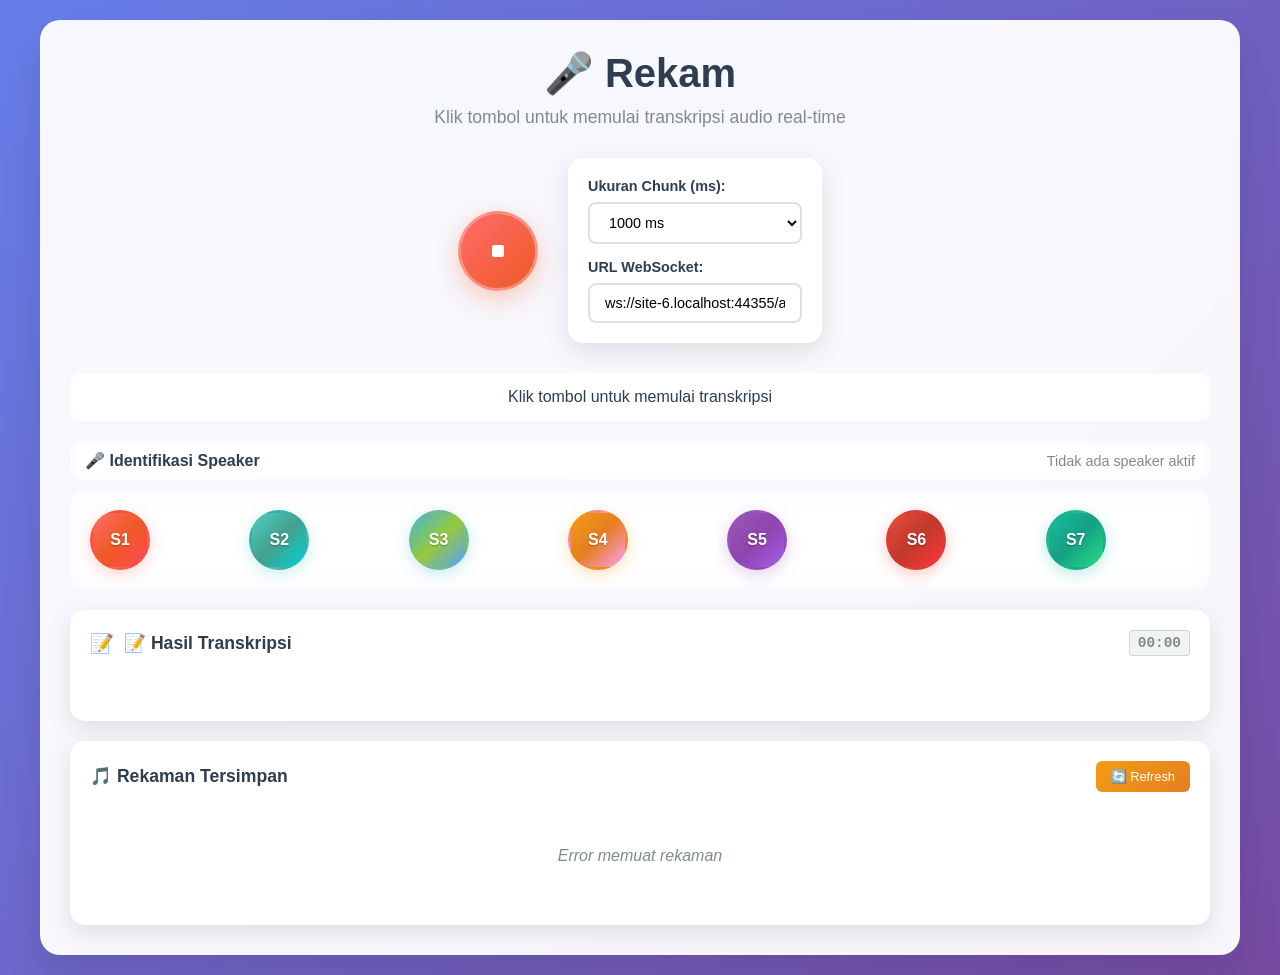
==== commit 9d43b26f: "feat: recordings" ====
--- a/whisperlivekit/web/live_transcription.html
+++ b/whisperlivekit/web/live_transcription.html
@@ -476,26 +476,51 @@
             color: #2c3e50;
             margin-bottom: 15px;
             font-size: 1.1rem;
+            display: flex;
+            align-items: center;
+            gap: 10px;
+        }
+
+        .transcript-header::before {
+            content: "📝";
+            font-size: 1.2rem;
+        }
+
+        .session-timer {
+            font-family: monospace;
+            font-size: 0.9rem;
+            color: #7f8c8d;
+            margin-left: auto;
+            padding: 4px 8px;
+            background: rgba(127, 140, 141, 0.1);
+            border-radius: 4px;
+            border: 1px solid rgba(127, 140, 141, 0.3);
         }
 
         #linesTranscript {
-            max-height: 300px;
+            max-height: 400px;
             overflow-y: auto;
             padding: 15px;
             background: rgba(255, 255, 255, 0.7);
             border-radius: 10px;
             font-family: 'Courier New', monospace;
             font-size: 0.9rem;
-            line-height: 1.6;
+            line-height: 1.8;
             color: #2c3e50;
+            display: flex;
+            flex-direction: column;
         }
 
         .line {
-            margin-bottom: 8px;
-            padding: 8px 12px;
-            border-radius: 6px;
+            margin-bottom: 12px;
+            padding: 10px 15px;
+            border-radius: 8px;
             background: rgba(255, 255, 255, 0.8);
             border-left: 4px solid #3498db;
+            display: flex;
+            align-items: flex-start;
+            word-wrap: break-word;
+            word-break: break-word;
         }
 
         .line.final {
@@ -508,6 +533,21 @@
             font-style: italic;
             background: rgba(127, 140, 141, 0.1);
             border-left-color: #95a5a6;
+        }
+
+        @keyframes slideInFromBottom {
+            from {
+                opacity: 0;
+                transform: translateY(20px);
+            }
+            to {
+                opacity: 1;
+                transform: translateY(0);
+            }
+        }
+
+        .line {
+            animation: slideInFromBottom 0.3s ease-out;
         }
 
 
@@ -709,7 +749,10 @@
         </div>
 
         <div class="transcript-container">
-            <div class="transcript-header">📝 Hasil Transkripsi</div>
+            <div class="transcript-header">
+                <span>📝 Hasil Transkripsi</span>
+                <span id="session-timer" class="session-timer">00:00</span>
+            </div>
             <div id="linesTranscript"></div>
         </div>
 
@@ -756,6 +799,7 @@
         const linesTranscriptDiv = document.getElementById("linesTranscript");
         const timerElement = document.querySelector(".timer");
         const recordingsList = document.getElementById("recordingsList");
+        const sessionTimerElement = document.getElementById("session-timer");
 
         // Initialize speaker boxes
         document.querySelectorAll('.speaker-box').forEach(box => {
@@ -891,6 +935,20 @@
                 const lineDiv = document.createElement("div");
                 lineDiv.className = `line ${line.final ? 'final' : 'apercu'}`;
                 
+                // Create timestamp span
+                const timestampSpan = document.createElement("span");
+                timestampSpan.style.fontSize = "0.8rem";
+                timestampSpan.style.color = "#7f8c8d";
+                timestampSpan.style.fontFamily = "monospace";
+                timestampSpan.style.marginRight = "10px";
+                timestampSpan.style.minWidth = "120px";
+                timestampSpan.style.display = "inline-block";
+                
+                // Format timestamp from beg and end times
+                const begTime = line.beg || "00:00";
+                const endTime = line.end || "00:00";
+                timestampSpan.textContent = `[${begTime} - ${endTime}]`;
+                
                 const speakerSpan = document.createElement("span");
                 speakerSpan.style.fontWeight = "bold";
                 speakerSpan.style.fontSize = "1.1rem";
@@ -915,7 +973,9 @@
                 
                 const textSpan = document.createElement("span");
                 textSpan.textContent = line.text;
-                
+                textSpan.style.marginLeft = "5px";
+                
+                lineDiv.appendChild(timestampSpan);
                 lineDiv.appendChild(speakerSpan);
                 lineDiv.appendChild(textSpan);
                 linesTranscriptDiv.appendChild(lineDiv);
@@ -974,6 +1034,15 @@
             console.log("Diarization:", text);
         }
 
+        function updateSessionTimer() {
+            if (startTime) {
+                const elapsed = Math.floor((Date.now() - startTime) / 1000);
+                const minutes = Math.floor(elapsed / 60);
+                const seconds = elapsed % 60;
+                sessionTimerElement.textContent = `${minutes.toString().padStart(2, '0')}:${seconds.toString().padStart(2, '0')}`;
+            }
+        }
+
         function updateActiveSpeaker(speakerId) {
             // Clear existing timeout
             if (activeSpeakerTimeout) {
@@ -1054,6 +1123,9 @@
             const minutes = Math.floor(elapsed / 60);
             const seconds = elapsed % 60;
             timerElement.textContent = `${minutes.toString().padStart(2, '0')}:${seconds.toString().padStart(2, '0')}`;
+            
+            // Also update session timer
+            updateSessionTimer();
         }
 
         function drawWaveform() {
@@ -1108,6 +1180,7 @@
                 
                 startTime = Date.now();
                 timerInterval = setInterval(updateTimer, 1000);
+                updateSessionTimer(); // Initialize session timer
                 drawWaveform();
                 
                 isRecording = true;
@@ -1165,6 +1238,7 @@
                 timerInterval = null;
             }            
             timerElement.textContent = "00:00";
+            sessionTimerElement.textContent = "00:00";
             startTime = null;
             
             isRecording = false;
@@ -1254,6 +1328,7 @@
                     <button class="btn btn-danger" onclick="deleteRecording(${recording.id})">🗑️ Delete</button>
                 </div>
                 <audio id="audio-${recording.id}" class="audio-player" controls style="display: none;">
+                    <source src="/api/recordings/${recording.id}/download" type="audio/mpeg">
                     <source src="/api/recordings/${recording.id}/download" type="audio/wav">
                     Your browser does not support the audio element.
                 </audio>
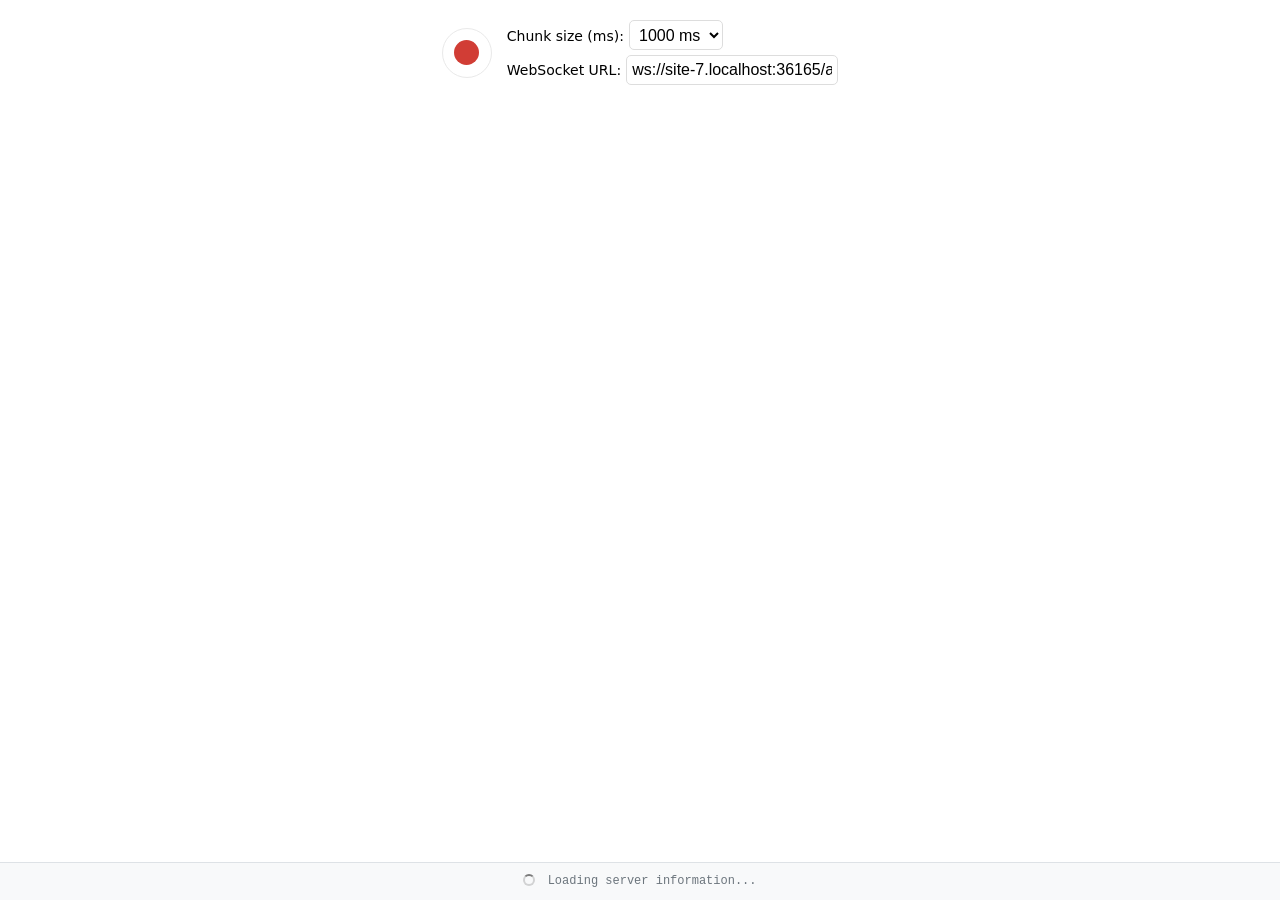
==== commit 91fa7e4b: "Create various run scripts and displaly params in footer" ====
--- a/whisperlivekit/web/live_transcription.html
+++ b/whisperlivekit/web/live_transcription.html
@@ -1,772 +1,296 @@
 <!DOCTYPE html>
-<html lang="id">
+<html lang="en">
 
 <head>
     <meta charset="UTF-8" />
     <meta name="viewport" content="width=device-width, initial-scale=1.0" />
-    <title>Rekam</title>
+    <title>Audio Transcription</title>
     <style>
-        * {
-            margin: 0;
-            padding: 0;
-            box-sizing: border-box;
-        }
-
         body {
-            font-family: 'Segoe UI', Tahoma, Geneva, Verdana, sans-serif;
-            background: linear-gradient(135deg, #667eea 0%, #764ba2 100%);
-            min-height: 100vh;
-            padding: 20px;
-            color: #333;
-        }
-
-        .container {
-            max-width: 1200px;
-            margin: 0 auto;
-            background: rgba(255, 255, 255, 0.95);
-            border-radius: 20px;
-            padding: 30px;
-            box-shadow: 0 20px 40px rgba(0, 0, 0, 0.1);
-            backdrop-filter: blur(10px);
-        }
-
-        .header {
+            font-family: ui-sans-serif, system-ui, sans-serif, 'Apple Color Emoji', 'Segoe UI Emoji', 'Segoe UI Symbol', 'Noto Color Emoji';
+            margin: 20px;
             text-align: center;
-            margin-bottom: 30px;
-        }
-
-        .header h1 {
-            font-size: 2.5rem;
-            color: #2c3e50;
-            margin-bottom: 10px;
-            font-weight: 700;
-        }
-
-        .header p {
-            font-size: 1.1rem;
-            color: #7f8c8d;
-            font-weight: 400;
-        }
-
-        .controls-section {
-            display: flex;
-            justify-content: center;
-            align-items: center;
-            gap: 30px;
-            margin-bottom: 30px;
-            flex-wrap: wrap;
         }
 
         #recordButton {
-            width: 80px;
-            height: 80px;
+            width: 50px;
+            height: 50px;
             border: none;
             border-radius: 50%;
-            background: linear-gradient(135deg, #ff6b6b, #ee5a24);
+            background-color: white;
             cursor: pointer;
-            transition: all 0.3s cubic-bezier(0.4, 0, 0.2, 1);
-            border: 3px solid rgba(255, 255, 255, 0.3);
+            transition: all 0.3s ease;
+            border: 1px solid rgb(233, 233, 233);
             display: flex;
             align-items: center;
             justify-content: center;
             position: relative;
-            box-shadow: 0 8px 25px rgba(238, 90, 36, 0.3);
-        }
-
-        #recordButton:hover {
-            transform: translateY(-2px);
-            box-shadow: 0 12px 35px rgba(238, 90, 36, 0.4);
         }
 
         #recordButton.recording {
-            width: 220px;
-            border-radius: 50px;
+            width: 180px;
+            border-radius: 40px;
             justify-content: flex-start;
-            padding-left: 25px;
-            background: linear-gradient(135deg, #00b894, #00a085);
-            box-shadow: 0 8px 25px rgba(0, 184, 148, 0.3);
+            padding-left: 20px;
         }
 
         #recordButton:active {
             transform: scale(0.95);
         }
 
-        #recordButton:disabled {
-            opacity: 0.6;
-            cursor: not-allowed;
-            transform: none;
-        }
-
         .shape-container {
-            width: 20px;
-            height: 20px;
+            width: 25px;
+            height: 25px;
+            display: flex;
+            align-items: center;
+            justify-content: center;
+            flex-shrink: 0;
+        }
+
+        .shape {
+            width: 25px;
+            height: 25px;
+            background-color: rgb(209, 61, 53);
+            border-radius: 50%;
+            transition: all 0.3s ease;
+        }
+
+        #recordButton:disabled .shape {
+            background-color: #6e6d6d;
+        }
+
+        #recordButton.recording .shape {
+            border-radius: 5px;
+            width: 25px;
+            height: 25px;
+        }
+
+        /* Recording elements */
+        .recording-info {
+            display: none;
+            align-items: center;
+            margin-left: 15px;
+            flex-grow: 1;
+        }
+
+        #recordButton.recording .recording-info {
+            display: flex;
+        }
+
+        .wave-container {
+            width: 60px;
+            height: 30px;
             position: relative;
             display: flex;
             align-items: center;
             justify-content: center;
         }
 
-        .shape {
-            width: 12px;
-            height: 12px;
-            background: white;
-            border-radius: 2px;
-            transition: all 0.3s ease;
-        }
-
-        .recording .shape {
-            width: 8px;
-            height: 8px;
-            background: white;
-            border-radius: 50%;
-            animation: pulse 1.5s infinite;
-        }
-
-        @keyframes pulse {
-            0% { transform: scale(1); opacity: 1; }
-            50% { transform: scale(1.2); opacity: 0.7; }
-            100% { transform: scale(1); opacity: 1; }
-        }
-
-        .recording-info {
-            display: none;
-            align-items: center;
-            gap: 15px;
-            color: white;
-            font-weight: 600;
-            font-size: 0.9rem;
-        }
-
-        .recording .recording-info {
-            display: flex;
-        }
-
-        .wave-container {
-            width: 70px;
-            height: 35px;
-            position: relative;
-        }
-
         #waveCanvas {
             width: 100%;
             height: 100%;
-            border-radius: 4px;
         }
 
         .timer {
-            font-family: 'Courier New', monospace;
-            font-weight: 700;
-            min-width: 45px;
-        }
-
-        .settings-panel {
-            background: rgba(255, 255, 255, 0.9);
-            border-radius: 15px;
-            padding: 20px;
-            box-shadow: 0 8px 25px rgba(0, 0, 0, 0.1);
-            backdrop-filter: blur(10px);
-        }
-
-        .settings-grid {
-            display: grid;
-            grid-template-columns: repeat(auto-fit, minmax(200px, 1fr));
+            font-size: 14px;
+            font-weight: 500;
+            color: #333;
+            margin-left: 10px;
+        }
+
+        #status {
+            margin-top: 20px;
+            font-size: 16px;
+            color: #333;
+        }
+
+        .settings-container {
+            display: flex;
+            justify-content: center;
+            align-items: center;
             gap: 15px;
-        }
-
-        .setting-group {
+            margin-top: 20px;
+        }
+
+        .settings {
             display: flex;
             flex-direction: column;
-            gap: 8px;
-        }
-
-        .setting-group label {
-            font-weight: 600;
-            color: #2c3e50;
-            font-size: 0.9rem;
-        }
-
-        .setting-group select,
-        .setting-group input {
-            padding: 10px 15px;
-            border: 2px solid #e0e0e0;
-            border-radius: 8px;
-            font-size: 0.9rem;
-            transition: border-color 0.3s ease;
-            background: white;
-        }
-
-        .setting-group select:focus,
-        .setting-group input:focus {
+            align-items: flex-start;
+            gap: 5px;
+        }
+
+        #chunkSelector,
+        #websocketInput {
+            font-size: 16px;
+            padding: 5px;
+            border-radius: 5px;
+            border: 1px solid #ddd;
+            background-color: #ffffff;
+            max-height: 30px;
+        }
+
+        #websocketInput {
+            width: 200px;
+        }
+
+        #chunkSelector:focus,
+        #websocketInput:focus {
             outline: none;
-            border-color: #667eea;
-        }
-
-        #status {
-            text-align: center;
-            padding: 15px;
-            background: rgba(255, 255, 255, 0.8);
-            border-radius: 10px;
-            margin-bottom: 20px;
-            font-weight: 500;
-            color: #2c3e50;
-            backdrop-filter: blur(5px);
-        }
-
-        .speaker-boxes-header {
-            font-weight: 600;
-            color: #2c3e50;
+            border-color: #007bff;
+        }
+
+        label {
+            font-size: 14px;
+        }
+
+        /* Speaker-labeled transcript area */
+        #linesTranscript {
+            margin: 20px auto;
+            max-width: 700px;
+            text-align: left;
+            font-size: 16px;
+        }
+
+        #linesTranscript p {
+            margin: 0px 0;
+        }
+
+        #linesTranscript strong {
+            color: #333;
+        }
+
+        #speaker {
+            border: 1px solid rgb(229, 229, 229);
+            border-radius: 100px;
+            padding: 2px 10px;
+            font-size: 14px;
+            margin-bottom: 0px;
+        }
+        .label_diarization {
+            background-color: #ffffff66;
+            border-radius: 8px 8px 8px 8px;
+            padding: 2px 10px;
+            margin-left: 10px;
+            display: inline-block;
+            white-space: nowrap;
+            font-size: 14px;
+            margin-bottom: 0px;
+            color: rgb(134, 134, 134)
+        }
+
+        .label_transcription {
+            background-color: #ffffff66;
+            border-radius: 8px 8px 8px 8px;
+            padding: 2px 10px;
+            display: inline-block;
+            white-space: nowrap;
+            margin-left: 10px;
+            font-size: 14px;
+            margin-bottom: 0px;
+            color: #000000
+        }
+
+        #timeInfo {
+            color: #666;
+            margin-left: 10px;
+        }
+
+        .textcontent {
+            font-size: 16px;
+            /* margin-left: 10px; */
+            padding-left: 10px;
             margin-bottom: 10px;
-            font-size: 1rem;
-            display: flex;
-            justify-content: space-between;
-            align-items: center;
-            padding: 10px 15px;
-            background: rgba(255, 255, 255, 0.1);
-            border-radius: 10px;
-            backdrop-filter: blur(5px);
-        }
-
-        .active-speaker-indicator {
-            font-size: 0.9rem;
-            color: #7f8c8d;
-            font-weight: normal;
-            transition: all 0.3s ease;
-        }
-
-        .active-speaker-indicator.active {
-            color: #27ae60;
-            font-weight: 600;
-            animation: pulse 1s ease-in-out infinite;
-        }
-
-        .speaker-boxes-grid {
-            display: grid;
-            grid-template-columns: repeat(auto-fit, minmax(60px, 1fr));
-            gap: 15px;
-            margin-bottom: 20px;
-            padding: 20px;
-            background: rgba(255, 255, 255, 0.1);
-            border-radius: 15px;
-            backdrop-filter: blur(10px);
-        }
-
-        .speaker-box {
-            width: 60px;
-            height: 60px;
+            margin-top: 1px;
+            padding-top: 5px;
+            border-radius: 0px 0px 0px 10px;
+        }
+
+        .buffer_diarization {
+            color: rgb(134, 134, 134);
+            margin-left: 4px;
+        }
+
+        .buffer_transcription {
+            color: #7474748c;
+            margin-left: 4px;
+        }
+
+
+        .spinner {
+            display: inline-block;
+            width: 8px;
+            height: 8px;
+            border: 2px solid #8d8d8d5c;
+            border-top: 2px solid #6c6c6ce5;
             border-radius: 50%;
-            display: flex;
-            align-items: center;
-            justify-content: center;
-            font-weight: 700;
-            font-size: 1rem;
-            cursor: pointer;
-            transition: all 0.4s cubic-bezier(0.4, 0, 0.2, 1);
-            position: relative;
-            overflow: hidden;
-            border: 3px solid transparent;
-            text-shadow: 0 1px 2px rgba(0, 0, 0, 0.3);
-            box-shadow: 0 4px 12px rgba(0, 0, 0, 0.15);
-        }
-
-        .speaker-box::before {
-            content: '';
-            position: absolute;
-            top: 0;
-            left: 0;
-            right: 0;
-            bottom: 0;
-            background: linear-gradient(45deg, transparent 30%, rgba(255, 255, 255, 0.1) 50%, transparent 70%);
-            opacity: 0;
-            transition: opacity 0.3s ease;
-        }
-
-        .speaker-box:hover {
-            transform: translateY(-3px) scale(1.05);
-            box-shadow: 0 8px 25px rgba(0, 0, 0, 0.25);
-        }
-
-        .speaker-box.active {
-            animation: speakingPulse 1.2s ease-in-out infinite;
-            box-shadow: 0 0 25px rgba(255, 255, 255, 0.5), 0 8px 20px rgba(0, 0, 0, 0.3);
-            transform: scale(1.15);
-            z-index: 10;
-        }
-
-        .speaker-box.active::before {
-            opacity: 1;
-            animation: speakingBeat 0.6s ease-in-out infinite;
-        }
-
-        .speaker-box.active::after {
-            content: '';
-            position: absolute;
-            top: -10px;
-            left: -10px;
-            right: -10px;
-            bottom: -10px;
-            border-radius: 50%;
-            background: radial-gradient(circle, rgba(255, 255, 255, 0.2) 0%, transparent 60%);
-            animation: speakingRhythm 1.8s ease-out infinite;
-            pointer-events: none;
-        }
-
-        @keyframes speakingPulse {
-            0% {
-                transform: scale(1.15);
-                box-shadow: 0 0 25px rgba(255, 255, 255, 0.5), 0 8px 20px rgba(0, 0, 0, 0.3);
-            }
-            20% {
-                transform: scale(1.25);
-                box-shadow: 0 0 35px rgba(255, 255, 255, 0.7), 0 12px 30px rgba(0, 0, 0, 0.4);
-            }
-            40% {
-                transform: scale(1.2);
-                box-shadow: 0 0 30px rgba(255, 255, 255, 0.6), 0 10px 25px rgba(0, 0, 0, 0.35);
-            }
-            60% {
-                transform: scale(1.3);
-                box-shadow: 0 0 40px rgba(255, 255, 255, 0.8), 0 15px 35px rgba(0, 0, 0, 0.45);
-            }
-            80% {
-                transform: scale(1.18);
-                box-shadow: 0 0 28px rgba(255, 255, 255, 0.55), 0 9px 22px rgba(0, 0, 0, 0.32);
-            }
-            100% {
-                transform: scale(1.15);
-                box-shadow: 0 0 25px rgba(255, 255, 255, 0.5), 0 8px 20px rgba(0, 0, 0, 0.3);
-            }
-        }
-
-        @keyframes speakingBeat {
-            0% {
-                transform: translateX(-100%) scaleX(0.8);
-                opacity: 0.3;
-            }
-            25% {
-                transform: translateX(-50%) scaleX(1.2);
-                opacity: 0.8;
-            }
-            50% {
-                transform: translateX(0%) scaleX(1);
-                opacity: 1;
-            }
-            75% {
-                transform: translateX(50%) scaleX(1.2);
-                opacity: 0.8;
-            }
-            100% {
-                transform: translateX(100%) scaleX(0.8);
-                opacity: 0.3;
-            }
-        }
-
-        @keyframes speakingRhythm {
-            0% {
-                transform: scale(0.9);
-                opacity: 0.6;
-            }
-            33% {
-                transform: scale(1.1);
-                opacity: 0.3;
-            }
-            66% {
-                transform: scale(1.05);
-                opacity: 0.4;
-            }
-            100% {
-                transform: scale(1.3);
-                opacity: 0;
-            }
-        }
-
-        @keyframes fadeIn {
-            from {
-                opacity: 0;
-                transform: translateX(-10px);
-            }
+            animation: spin 0.6s linear infinite;
+            vertical-align: middle;
+            margin-bottom: 2px;
+            margin-right: 5px;
+        }
+
+        @keyframes spin {
             to {
-                opacity: 1;
-                transform: translateX(0);
-            }
-        }
-
-        /* Speaker box colors with vibrant gradients */
-        .speaker-1 {
-            background: linear-gradient(135deg, #ff6b6b, #ee5a24, #ff4757);
-            color: white;
-            box-shadow: 0 4px 15px rgba(255, 107, 107, 0.3);
-        }
-
-        .speaker-2 {
-            background: linear-gradient(135deg, #4ecdc4, #44a08d, #00d2d3);
-            color: white;
-            box-shadow: 0 4px 15px rgba(78, 205, 196, 0.3);
-        }
-
-        .speaker-3 {
-            background: linear-gradient(135deg, #45b7d1, #96c93d, #54a0ff);
-            color: white;
-            box-shadow: 0 4px 15px rgba(69, 183, 209, 0.3);
-        }
-
-        .speaker-4 {
-            background: linear-gradient(135deg, #f39c12, #e67e22, #ff9ff3);
-            color: white;
-            box-shadow: 0 4px 15px rgba(243, 156, 18, 0.3);
-        }
-
-        .speaker-5 {
-            background: linear-gradient(135deg, #9b59b6, #8e44ad, #a55eea);
-            color: white;
-            box-shadow: 0 4px 15px rgba(155, 89, 182, 0.3);
-        }
-
-        .speaker-6 {
-            background: linear-gradient(135deg, #e74c3c, #c0392b, #ff3838);
-            color: white;
-            box-shadow: 0 4px 15px rgba(231, 76, 60, 0.3);
-        }
-
-        .speaker-7 {
-            background: linear-gradient(135deg, #1abc9c, #16a085, #26de81);
-            color: white;
-            box-shadow: 0 4px 15px rgba(26, 188, 156, 0.3);
-        }
-
-        /* Active speaker glow effects - enhanced for drum roll */
-        .speaker-1.active {
-            box-shadow: 0 0 40px rgba(255, 107, 107, 0.8), 0 0 60px rgba(255, 71, 87, 0.6), 0 8px 25px rgba(0, 0, 0, 0.3);
-        }
-
-        .speaker-2.active {
-            box-shadow: 0 0 40px rgba(78, 205, 196, 0.8), 0 0 60px rgba(0, 210, 211, 0.6), 0 8px 25px rgba(0, 0, 0, 0.3);
-        }
-
-        .speaker-3.active {
-            box-shadow: 0 0 40px rgba(69, 183, 209, 0.8), 0 0 60px rgba(84, 160, 255, 0.6), 0 8px 25px rgba(0, 0, 0, 0.3);
-        }
-
-        .speaker-4.active {
-            box-shadow: 0 0 40px rgba(243, 156, 18, 0.8), 0 0 60px rgba(255, 159, 243, 0.6), 0 8px 25px rgba(0, 0, 0, 0.3);
-        }
-
-        .speaker-5.active {
-            box-shadow: 0 0 40px rgba(155, 89, 182, 0.8), 0 0 60px rgba(165, 94, 234, 0.6), 0 8px 25px rgba(0, 0, 0, 0.3);
-        }
-
-        .speaker-6.active {
-            box-shadow: 0 0 40px rgba(231, 76, 60, 0.8), 0 0 60px rgba(255, 56, 56, 0.6), 0 8px 25px rgba(0, 0, 0, 0.3);
-        }
-
-        .speaker-7.active {
-            box-shadow: 0 0 40px rgba(26, 188, 156, 0.8), 0 0 60px rgba(38, 222, 129, 0.6), 0 8px 25px rgba(0, 0, 0, 0.3);
-        }
-
-        .transcript-container {
-            background: rgba(255, 255, 255, 0.9);
-            border-radius: 15px;
-            padding: 20px;
-            box-shadow: 0 8px 25px rgba(0, 0, 0, 0.1);
-            backdrop-filter: blur(10px);
-            margin-top: 20px;
-        }
-
-        .transcript-header {
-            font-weight: 600;
-            color: #2c3e50;
-            margin-bottom: 15px;
-            font-size: 1.1rem;
-            display: flex;
-            align-items: center;
-            gap: 10px;
-        }
-
-        .transcript-header::before {
-            content: "📝";
-            font-size: 1.2rem;
-        }
-
-        .session-timer {
-            font-family: monospace;
-            font-size: 0.9rem;
-            color: #7f8c8d;
-            margin-left: auto;
-            padding: 4px 8px;
-            background: rgba(127, 140, 141, 0.1);
-            border-radius: 4px;
-            border: 1px solid rgba(127, 140, 141, 0.3);
-        }
-
-        #linesTranscript {
-            max-height: 400px;
-            overflow-y: auto;
-            padding: 15px;
-            background: rgba(255, 255, 255, 0.7);
-            border-radius: 10px;
-            font-family: 'Courier New', monospace;
-            font-size: 0.9rem;
-            line-height: 1.8;
-            color: #2c3e50;
-            display: flex;
-            flex-direction: column;
-        }
-
-        .line {
-            margin-bottom: 12px;
-            padding: 10px 15px;
-            border-radius: 8px;
-            background: rgba(255, 255, 255, 0.8);
-            border-left: 4px solid #3498db;
-            display: flex;
-            align-items: flex-start;
-            word-wrap: break-word;
-            word-break: break-word;
-        }
-
-        .line.final {
-            background: rgba(52, 152, 219, 0.1);
-            border-left-color: #27ae60;
-        }
-
-        .line.apercu {
-            color: #7f8c8d;
-            font-style: italic;
-            background: rgba(127, 140, 141, 0.1);
-            border-left-color: #95a5a6;
-        }
-
-        @keyframes slideInFromBottom {
-            from {
-                opacity: 0;
-                transform: translateY(20px);
-            }
-            to {
-                opacity: 1;
-                transform: translateY(0);
-            }
-        }
-
-        .line {
-            animation: slideInFromBottom 0.3s ease-out;
-        }
-
-
-
-        /* Recording Management Styles */
-        .recordings-section {
-            background: rgba(255, 255, 255, 0.9);
-            border-radius: 15px;
-            padding: 20px;
-            box-shadow: 0 8px 25px rgba(0, 0, 0, 0.1);
-            backdrop-filter: blur(10px);
-            margin-top: 20px;
-        }
-
-        .recordings-header {
-            font-weight: 600;
-            color: #2c3e50;
-            margin-bottom: 15px;
-            font-size: 1.1rem;
-            display: flex;
-            justify-content: space-between;
-            align-items: center;
-        }
-
-        .recordings-list {
-            max-height: 400px;
-            overflow-y: auto;
-        }
-
-        .recording-item {
-            background: rgba(255, 255, 255, 0.8);
-            border-radius: 10px;
-            padding: 15px;
-            margin-bottom: 10px;
-            border-left: 4px solid #3498db;
-            transition: all 0.3s ease;
-        }
-
-        .recording-item:hover {
-            transform: translateY(-2px);
-            box-shadow: 0 4px 15px rgba(0, 0, 0, 0.1);
-        }
-
-        .recording-title {
-            font-weight: 600;
-            color: #2c3e50;
-            margin-bottom: 5px;
-        }
-
-        .recording-meta {
-            font-size: 0.8rem;
-            color: #7f8c8d;
-            margin-bottom: 10px;
-        }
-
-        .recording-transcription {
-            font-size: 0.9rem;
-            color: #2c3e50;
-            margin-bottom: 10px;
-            font-style: italic;
-            max-height: 60px;
-            overflow: hidden;
-        }
-
-        .recording-actions {
-            display: flex;
-            gap: 10px;
-            flex-wrap: wrap;
-        }
-
-        .btn {
-            padding: 8px 15px;
-            border: none;
-            border-radius: 6px;
-            cursor: pointer;
-            font-size: 0.8rem;
-            font-weight: 500;
-            transition: all 0.3s ease;
-            text-decoration: none;
-            display: inline-flex;
-            align-items: center;
-            gap: 5px;
-        }
-
-        .btn-primary {
-            background: linear-gradient(135deg, #3498db, #2980b9);
-            color: white;
-        }
-
-        .btn-success {
-            background: linear-gradient(135deg, #27ae60, #229954);
-            color: white;
-        }
-
-        .btn-danger {
-            background: linear-gradient(135deg, #e74c3c, #c0392b);
-            color: white;
-        }
-
-        .btn:hover {
-            transform: translateY(-1px);
-            box-shadow: 0 4px 15px rgba(0, 0, 0, 0.2);
-        }
-
-        .audio-player {
-            width: 100%;
-            margin-top: 10px;
+                transform: rotate(360deg);
+            }
+        }
+
+        .silence {
+            color: #666;
+            background-color: #f3f3f3;
+            font-size: 13px;
+            border-radius: 30px;
+            padding: 2px 10px;
         }
 
         .loading {
-            text-align: center;
-            padding: 20px;
-            color: #7f8c8d;
-        }
-
-        .no-recordings {
-            text-align: center;
-            padding: 40px;
-            color: #7f8c8d;
-            font-style: italic;
-        }
-
-        .refresh-btn {
-            background: linear-gradient(135deg, #f39c12, #e67e22);
-            color: white;
-            border: none;
-            padding: 8px 15px;
-            border-radius: 6px;
-            cursor: pointer;
-            font-size: 0.8rem;
-            font-weight: 500;
-            transition: all 0.3s ease;
-        }
-
-        .refresh-btn:hover {
-            transform: translateY(-1px);
-            box-shadow: 0 4px 15px rgba(243, 156, 18, 0.3);
+            color: #666;
+            background-color: #ff4d4d0f;
+            border-radius: 8px 8px 8px 0px;
+            padding: 2px 10px;
+            font-size: 14px;
+            margin-bottom: 0px;
         }
     </style>
 </head>
 
 <body>
-    <div class="container">
-        <div class="header">
-            <h1>🎤 Rekam </h1>
-            <p>Klik tombol untuk memulai transkripsi audio real-time</p>
-        </div>
-
-        <div class="controls-section">
-            <button id="recordButton">
-                <div class="shape-container">
-                    <div class="shape"></div>
+
+    <div class="settings-container">
+        <button id="recordButton">
+            <div class="shape-container">
+                <div class="shape"></div>
+            </div>
+            <div class="recording-info">
+                <div class="wave-container">
+                    <canvas id="waveCanvas"></canvas>
                 </div>
-                <div class="recording-info">
-                    <div class="wave-container">
-                        <canvas id="waveCanvas"></canvas>
-                    </div>
-                    <div class="timer">00:00</div>
-                </div>
-            </button>
-            
-            <div class="settings-panel">
-                <div class="settings-grid">
-                    <div class="setting-group">
-                        <label for="chunkSelector">Ukuran Chunk (ms):</label>
-                        <select id="chunkSelector">
-                            <option value="500">500 ms</option>
-                            <option value="1000" selected>1000 ms</option>
-                            <option value="2000">2000 ms</option>
-                            <option value="3000">3000 ms</option>
-                            <option value="4000">4000 ms</option>
-                            <option value="5000">5000 ms</option>
-                        </select>
-                    </div>
-                    <div class="setting-group">
-                        <label for="websocketInput">URL WebSocket:</label>
-                        <input id="websocketInput" type="text" />
-                    </div>
-                </div>
+                <div class="timer">00:00</div>
             </div>
-        </div>
-
-        <div id="status">Klik tombol untuk memulai transkripsi</div>
-
-        <div class="speaker-boxes-container">
-            <div class="speaker-boxes-header">
-                <span>🎤 Identifikasi Speaker </span>
-                <span id="active-speaker-indicator" class="active-speaker-indicator">Tidak ada speaker aktif</span>
+        </button>
+        <div class="settings">
+            <div>
+                <label for="chunkSelector">Chunk size (ms):</label>
+                <select id="chunkSelector">
+                    <option value="500">500 ms</option>
+                    <option value="1000" selected>1000 ms</option>
+                    <option value="2000">2000 ms</option>
+                    <option value="3000">3000 ms</option>
+                    <option value="4000">4000 ms</option>
+                    <option value="5000">5000 ms</option>
+                </select>
             </div>
-            <div class="speaker-boxes-grid">
-                <div class="speaker-box speaker-1" data-speaker="1">S1</div>
-                <div class="speaker-box speaker-2" data-speaker="2">S2</div>
-                <div class="speaker-box speaker-3" data-speaker="3">S3</div>
-                <div class="speaker-box speaker-4" data-speaker="4">S4</div>
-                <div class="speaker-box speaker-5" data-speaker="5">S5</div>
-                <div class="speaker-box speaker-6" data-speaker="6">S6</div>
-                <div class="speaker-box speaker-7" data-speaker="7">S7</div>
-            </div>
-        </div>
-
-        <div class="transcript-container">
-            <div class="transcript-header">
-                <span>📝 Hasil Transkripsi</span>
-                <span id="session-timer" class="session-timer">00:00</span>
-            </div>
-            <div id="linesTranscript"></div>
-        </div>
-
-        <!-- Recording Management Section -->
-        <div class="recordings-section">
-            <div class="recordings-header">
-                <span>🎵 Rekaman Tersimpan</span>
-                <button class="refresh-btn" onclick="loadRecordings()">🔄 Refresh</button>
-            </div>
-            <div id="recordingsList" class="recordings-list">
-                <div class="loading">Memuat rekaman...</div>
+            <div>
+                <label for="websocketInput">WebSocket URL:</label>
+                <input id="websocketInput" type="text" />
             </div>
         </div>
     </div>
+
+    <p id="status"></p>
+
+    <!-- Speaker-labeled transcript -->
+    <div id="linesTranscript"></div>
 
     <script>
         let isRecording = false;
@@ -785,11 +309,8 @@
         let animationFrame = null;
         let waitingForStop = false;
         let lastReceivedData = null;
-        let activeSpeaker = null;
-        let speakerBoxes = {};
-        let activeSpeakerTimeout = null;
-        waveCanvas.width = 70 * (window.devicePixelRatio || 1);
-        waveCanvas.height = 35 * (window.devicePixelRatio || 1);
+        waveCanvas.width = 60 * (window.devicePixelRatio || 1);
+        waveCanvas.height = 30 * (window.devicePixelRatio || 1);
         waveCtx.scale(window.devicePixelRatio || 1, window.devicePixelRatio || 1);
 
         const statusText = document.getElementById("status");
@@ -798,21 +319,6 @@
         const websocketInput = document.getElementById("websocketInput");
         const linesTranscriptDiv = document.getElementById("linesTranscript");
         const timerElement = document.querySelector(".timer");
-        const recordingsList = document.getElementById("recordingsList");
-        const sessionTimerElement = document.getElementById("session-timer");
-
-        // Initialize speaker boxes
-        document.querySelectorAll('.speaker-box').forEach(box => {
-            const speakerId = box.getAttribute('data-speaker');
-            speakerBoxes[speakerId] = box;
-            
-            // Add click event for testing speaker boxes
-            box.addEventListener('click', () => {
-                // For testing purposes - manually activate speaker
-                updateActiveSpeaker(speakerId);
-                console.log(`Manually activated speaker ${speakerId}`);
-            });
-        });
 
         const host = window.location.hostname || "localhost";
         const port = window.location.port;
@@ -828,11 +334,11 @@
         websocketInput.addEventListener("change", () => {
             const urlValue = websocketInput.value.trim();
             if (!urlValue.startsWith("ws://") && !urlValue.startsWith("wss://")) {
-                statusText.textContent = "URL WebSocket tidak valid (harus dimulai dengan ws:// atau wss://)";
+                statusText.textContent = "Invalid WebSocket URL (must start with ws:// or wss://)";
                 return;
             }
             websocketUrl = urlValue;
-            statusText.textContent = "URL WebSocket diperbarui. Siap untuk terhubung.";
+            statusText.textContent = "WebSocket URL updated. Ready to connect.";
         });
 
         function setupWebSocket() {
@@ -840,324 +346,205 @@
                 try {
                     websocket = new WebSocket(websocketUrl);
                 } catch (error) {
-                    statusText.textContent = "URL WebSocket tidak valid. Silakan periksa dan coba lagi.";
+                    statusText.textContent = "Invalid WebSocket URL. Please check and try again.";
                     reject(error);
                     return;
                 }
 
                 websocket.onopen = () => {
-                    statusText.textContent = "Terhubung ke server.";
+                    statusText.textContent = "Connected to server.";
                     resolve();
                 };
 
                 websocket.onclose = () => {
-                    // Clear active speaker when connection closes
-                    updateActiveSpeaker(null);
+                    if (userClosing) {
+                        if (waitingForStop) {
+                            statusText.textContent = "Processing finalized or connection closed.";
+                            if (lastReceivedData) {
+                                renderLinesWithBuffer(
+                                    lastReceivedData.lines || [],
+                                    lastReceivedData.buffer_diarization || "",
+                                    lastReceivedData.buffer_transcription || "",
+                                    0, 0, true // isFinalizing = true
+                                );
+                            }
+                        }
+                        // If ready_to_stop was received, statusText is already "Finished processing..."
+                        // and waitingForStop is false.
+                    } else {
+                        statusText.textContent = "Disconnected from the WebSocket server. (Check logs if model is loading.)";
+                        if (isRecording) {
+                            stopRecording(); 
+                        }
+                    }
+                    isRecording = false;  
+                    waitingForStop = false; 
+                    userClosing = false;  
+                    lastReceivedData = null;  
+                    websocket = null;    
+                    updateUI();  
+                };
+
+                websocket.onerror = () => {
+                    statusText.textContent = "Error connecting to WebSocket.";
+                    reject(new Error("Error connecting to WebSocket"));
+                };
+
+                // Handle messages from server
+                websocket.onmessage = (event) => {
+                    const data = JSON.parse(event.data);
                     
-                    if (!userClosing) {
-                        statusText.textContent = "Koneksi terputus. Silakan coba lagi.";
-                        console.log("WebSocket connection closed unexpectedly.");
+                    // Check for status messages
+                    if (data.type === "ready_to_stop") {
+                        console.log("Ready to stop received, finalizing display and closing WebSocket.");
+                        waitingForStop = false;
+
+                        if (lastReceivedData) {
+                            renderLinesWithBuffer(
+                                lastReceivedData.lines || [],
+                                lastReceivedData.buffer_diarization || "",
+                                lastReceivedData.buffer_transcription || "",
+                                0, // No more lag
+                                0, // No more lag
+                                true // isFinalizing = true
+                            );
+                        }
+                        statusText.textContent = "Finished processing audio! Ready to record again.";
+                        recordButton.disabled = false;
+                        
+                        if (websocket) {
+                            websocket.close(); // will trigger onclose
+                            // websocket = null; // onclose handle setting websocket to null
+                        }
+                        return;
                     }
-                };
-
-                websocket.onerror = (error) => {
-                    statusText.textContent = "Error koneksi WebSocket.";
-                    console.error("WebSocket error:", error);
-                    reject(error);
-                };
-
-                websocket.onmessage = (event) => {
-                    try {
-                        const data = JSON.parse(event.data);
-                        handleWebSocketMessage(data);
-                    } catch (error) {
-                        console.error("Error parsing WebSocket message:", error);
-                    }
+                    
+                    lastReceivedData = data; 
+                    
+                    // Handle normal transcription updates
+                    const { 
+                        lines = [], 
+                        buffer_transcription = "", 
+                        buffer_diarization = "",
+                        remaining_time_transcription = 0,
+                        remaining_time_diarization = 0,
+                        status = "active_transcription"
+                    } = data;
+                    
+                    renderLinesWithBuffer(
+                        lines, 
+                        buffer_diarization, 
+                        buffer_transcription, 
+                        remaining_time_diarization,
+                        remaining_time_transcription,
+                        false,
+                        status
+                    );
                 };
             });
         }
 
-        function handleWebSocketMessage(data) {
-            if (data.type === "ready_to_stop") {
-                console.log("Received ready_to_stop signal");
-                waitingForStop = false;
-                return;
-            }
-
-            if (data.lines && data.lines.length > 0) {
-                updateTranscript(data.lines);
+        function renderLinesWithBuffer(lines, buffer_diarization, buffer_transcription, remaining_time_diarization, remaining_time_transcription, isFinalizing = false, current_status = "active_transcription") {
+            if (current_status === "no_audio_detected") {
+                linesTranscriptDiv.innerHTML = "<p style='text-align: center; color: #666; margin-top: 20px;'><em>No audio detected...</em></p>";
+                return; 
+            }
+
+            const linesHtml = lines.map((item, idx) => {
+                let timeInfo = "";
+                if (item.beg !== undefined && item.end !== undefined) {
+                    timeInfo = ` ${item.beg} - ${item.end}`;
+                }
+
+                let speakerLabel = "";
+                if (item.speaker === -2) {
+                    speakerLabel = `<span class="silence">Silence<span id='timeInfo'>${timeInfo}</span></span>`;
+                } else if (item.speaker == 0 && !isFinalizing) {
+                    speakerLabel = `<span class='loading'><span class="spinner"></span><span id='timeInfo'>${remaining_time_diarization} second(s) of audio are undergoing diarization</span></span>`;
+                } else if (item.speaker == -1) {
+                    speakerLabel = `<span id="speaker">Speaker 1<span id='timeInfo'>${timeInfo}</span></span>`;
+                } else if (item.speaker !== -1 && item.speaker !== 0) {
+                    speakerLabel = `<span id="speaker">Speaker ${item.speaker}<span id='timeInfo'>${timeInfo}</span></span>`;
+                }
+
+
+                let currentLineText = item.text || "";
+
+                if (idx === lines.length - 1) { 
+                    if (!isFinalizing) {
+                        if (remaining_time_transcription > 0) {
+                             speakerLabel += `<span class="label_transcription"><span class="spinner"></span>Transcription lag <span id='timeInfo'>${remaining_time_transcription}s</span></span>`;
+                        }
+                        if (buffer_diarization && remaining_time_diarization > 0) {
+                             speakerLabel += `<span class="label_diarization"><span class="spinner"></span>Diarization lag<span id='timeInfo'>${remaining_time_diarization}s</span></span>`;
+                        }
+                    }
+
+                    if (buffer_diarization) {
+                        if (isFinalizing) {
+                            currentLineText += (currentLineText.length > 0 && buffer_diarization.trim().length > 0 ? " " : "") + buffer_diarization.trim();
+                        } else {
+                            currentLineText += `<span class="buffer_diarization">${buffer_diarization}</span>`;
+                        }
+                    }
+                    if (buffer_transcription) {
+                        if (isFinalizing) {
+                            currentLineText += (currentLineText.length > 0 && buffer_transcription.trim().length > 0 ? " " : "") + buffer_transcription.trim();
+                        } else {
+                            currentLineText += `<span class="buffer_transcription">${buffer_transcription}</span>`;
+                        }
+                    }
+                }
                 
-                // Automatically detect active speaker from the latest line
-                const latestLine = data.lines[data.lines.length - 1];
-                if (latestLine && latestLine.speaker && latestLine.speaker !== -1 && latestLine.speaker !== 0) {
-                    // Update active speaker based on the most recent transcription
-                    updateActiveSpeaker(latestLine.speaker);
-                }
-            }
-
-            if (data.buffer_transcription) {
-                updateBufferTranscription(data.buffer_transcription);
-            }
-
-            if (data.buffer_diarization) {
-                updateDiarization(data.buffer_diarization);
-            }
-
-            // Clear active speaker if no recent activity (no lines and no buffer)
-            if ((!data.lines || data.lines.length === 0) && 
-                (!data.buffer_transcription || data.buffer_transcription.trim() === '') &&
-                (!data.buffer_diarization || data.buffer_diarization.trim() === '')) {
-                // Clear active speaker after a short delay to avoid flickering
-                setTimeout(() => {
-                    if (activeSpeaker) {
-                        updateActiveSpeaker(null);
-                    }
-                }, 2000); // 2 second delay
-            }
-
-            if (data.remaining_time_transcription !== undefined) {
-                console.log(`Transcription remaining time: ${data.remaining_time_transcription}s`);
-            }
-
-            if (data.remaining_time_diarization !== undefined) {
-                console.log(`Diarization remaining time: ${data.remaining_time_diarization}s`);
-            }
-
-            if (data.status) {
-                statusText.textContent = data.status;
-            }
-        }
-
-        function updateTranscript(lines) {
-            linesTranscriptDiv.innerHTML = "";
-            
-            lines.forEach(line => {
-                const lineDiv = document.createElement("div");
-                lineDiv.className = `line ${line.final ? 'final' : 'apercu'}`;
-                
-                // Create timestamp span
-                const timestampSpan = document.createElement("span");
-                timestampSpan.style.fontSize = "0.8rem";
-                timestampSpan.style.color = "#7f8c8d";
-                timestampSpan.style.fontFamily = "monospace";
-                timestampSpan.style.marginRight = "10px";
-                timestampSpan.style.minWidth = "120px";
-                timestampSpan.style.display = "inline-block";
-                
-                // Format timestamp from beg and end times
-                const begTime = line.beg || "00:00";
-                const endTime = line.end || "00:00";
-                timestampSpan.textContent = `[${begTime} - ${endTime}]`;
-                
-                const speakerSpan = document.createElement("span");
-                speakerSpan.style.fontWeight = "bold";
-                speakerSpan.style.fontSize = "1.1rem";
-                
-                // Color code speakers based on their ID
-                const speakerColors = {
-                    1: "#ff6b6b",
-                    2: "#4ecdc4", 
-                    3: "#45b7d1",
-                    4: "#f39c12",
-                    5: "#9b59b6",
-                    6: "#e74c3c",
-                    7: "#1abc9c"
-                };
-                
-                const speakerId = line.speaker || '?';
-                const speakerColor = speakerColors[speakerId] || "#3498db";
-                speakerSpan.style.color = speakerColor;
-                
-                // Add speaker icon and make it more prominent
-                speakerSpan.innerHTML = `🎤 S${speakerId}: `;
-                
-                const textSpan = document.createElement("span");
-                textSpan.textContent = line.text;
-                textSpan.style.marginLeft = "5px";
-                
-                lineDiv.appendChild(timestampSpan);
-                lineDiv.appendChild(speakerSpan);
-                lineDiv.appendChild(textSpan);
-                linesTranscriptDiv.appendChild(lineDiv);
-                
-                // Highlight the line if it's from the currently active speaker
-                if (speakerId == activeSpeaker) {
-                    lineDiv.style.background = `linear-gradient(90deg, ${speakerColor}20, transparent)`;
-                    lineDiv.style.borderLeft = `4px solid ${speakerColor}`;
-                    lineDiv.style.animation = "fadeIn 0.5s ease-in";
-                }
-            });
-            
-            linesTranscriptDiv.scrollTop = linesTranscriptDiv.scrollHeight;
-        }
-
-        function updateBufferTranscription(text) {
-            if (!text) return;
-            
-            // Find the last speaker line to append buffer text
-            const lastLine = linesTranscriptDiv.querySelector(".line:last-child");
-            if (lastLine && !lastLine.classList.contains("buffer-transcription")) {
-                // Create colored buffer text with different colors for each word
-                const words = text.split(' ');
-                const coloredWords = words.map((word, index) => {
-                    const colors = [
-                        '#ff6b6b', '#4ecdc4', '#45b7d1', '#f39c12', 
-                        '#9b59b6', '#e74c3c', '#1abc9c', '#3498db',
-                        '#e67e22', '#2ecc71', '#f1c40f', '#8e44ad'
-                    ];
-                    const color = colors[index % colors.length];
-                    return `<span style="color: ${color}; font-weight: 600;">${word}</span>`;
-                });
-                
-                // Append buffer text to the existing line
-                const bufferSpan = document.createElement("span");
-                bufferSpan.innerHTML = ` <span style="color: #7f8c8d; font-style: italic; margin-left: 8px; margin-right: 4px;">|</span>${coloredWords.join(' ')}`;
-                lastLine.appendChild(bufferSpan);
-                
-                // Remove any existing buffer text from previous updates
-                const existingBufferSpans = lastLine.querySelectorAll("span span");
-                if (existingBufferSpans.length > 1) {
-                    // Keep only the first span (speaker text) and the latest buffer
-                    const speakerSpan = lastLine.querySelector("span:first-child");
-                    const newBufferSpan = lastLine.querySelector("span:last-child");
-                    lastLine.innerHTML = "";
-                    lastLine.appendChild(speakerSpan);
-                    lastLine.appendChild(newBufferSpan);
-                }
-            }
-            
-            linesTranscriptDiv.scrollTop = linesTranscriptDiv.scrollHeight;
-        }
-
-        function updateDiarization(text) {
-            if (!text) return;
-            console.log("Diarization:", text);
-        }
-
-        function updateSessionTimer() {
-            if (startTime) {
-                const elapsed = Math.floor((Date.now() - startTime) / 1000);
-                const minutes = Math.floor(elapsed / 60);
-                const seconds = elapsed % 60;
-                sessionTimerElement.textContent = `${minutes.toString().padStart(2, '0')}:${seconds.toString().padStart(2, '0')}`;
-            }
-        }
-
-        function updateActiveSpeaker(speakerId) {
-            // Clear existing timeout
-            if (activeSpeakerTimeout) {
-                clearTimeout(activeSpeakerTimeout);
-                activeSpeakerTimeout = null;
-            }
-            
-            // Remove active class from all speaker boxes with smooth transition
-            document.querySelectorAll('.speaker-box').forEach(box => {
-                if (box.classList.contains('active')) {
-                    box.classList.remove('active');
-                    // Add a brief transition effect
-                    box.style.transform = 'scale(0.95)';
-                    setTimeout(() => {
-                        box.style.transform = '';
-                    }, 200);
-                }
-            });
-            
-            // Add active class to current speaker with enhanced effects
-            if (speakerId && speakerBoxes[speakerId]) {
-                const activeBox = speakerBoxes[speakerId];
-                activeBox.classList.add('active');
-                activeSpeaker = speakerId;
-                
-                // Set timeout to clear active speaker after 5 seconds of inactivity
-                activeSpeakerTimeout = setTimeout(() => {
-                    updateActiveSpeaker(null);
-                }, 5000);
-                
-                // Add speaking rhythm effect when speaker becomes active
-                activeBox.style.transform = 'scale(1.3)';
-                activeBox.style.filter = 'brightness(1.2) saturate(1.1)';
-                
-                // Create speaking wave effect
-                createSpeakingWave(activeBox);
-                
-                setTimeout(() => {
-                    activeBox.style.transform = '';
-                    activeBox.style.filter = '';
-                }, 800);
-                
-                // Update status text with speaker info
-                const statusText = document.getElementById("status");
-                if (statusText && isRecording) {
-                    statusText.textContent = `🎤 Speaker ${speakerId} sedang berbicara...`;
-                }
-                
-                // Update active speaker indicator
-                const activeIndicator = document.getElementById("active-speaker-indicator");
-                if (activeIndicator) {
-                    activeIndicator.textContent = `Speaker ${speakerId} speaking with pulsing beat`;
-                    activeIndicator.classList.add("active");
-                }
-                
-                // Audio effect removed - keeping only visual pulsing animation
-            } else {
-                activeSpeaker = null;
-                // Reset status text
-                const statusText = document.getElementById("status");
-                if (statusText && isRecording) {
-                    statusText.textContent = "Sedang merekam...";
-                }
-                
-                // Reset active speaker indicator
-                const activeIndicator = document.getElementById("active-speaker-indicator");
-                if (activeIndicator) {
-                    activeIndicator.textContent = "Menunggu speaker aktif...";
-                    activeIndicator.classList.remove("active");
-                }
-            }
+                return currentLineText.trim().length > 0 || speakerLabel.length > 0
+                    ? `<p>${speakerLabel}<br/><div class='textcontent'>${currentLineText}</div></p>`
+                    : `<p>${speakerLabel}<br/></p>`; 
+            }).join("");
+
+            linesTranscriptDiv.innerHTML = linesHtml;
         }
 
         function updateTimer() {
             if (!startTime) return;
             
             const elapsed = Math.floor((Date.now() - startTime) / 1000);
-            const minutes = Math.floor(elapsed / 60);
-            const seconds = elapsed % 60;
-            timerElement.textContent = `${minutes.toString().padStart(2, '0')}:${seconds.toString().padStart(2, '0')}`;
-            
-            // Also update session timer
-            updateSessionTimer();
+            const minutes = Math.floor(elapsed / 60).toString().padStart(2, "0");
+            const seconds = (elapsed % 60).toString().padStart(2, "0");
+            timerElement.textContent = `${minutes}:${seconds}`;
         }
 
         function drawWaveform() {
             if (!analyser) return;
             
-            const dataArray = new Uint8Array(analyser.frequencyBinCount);
-            analyser.getByteFrequencyData(dataArray);
-            
-            waveCtx.clearRect(0, 0, waveCanvas.width, waveCanvas.height);
-            waveCtx.fillStyle = 'rgba(255, 255, 255, 0.8)';
-            
-            const barWidth = (waveCanvas.width / dataArray.length) * 2.5;
-            let barHeight;
+            const bufferLength = analyser.frequencyBinCount;
+            const dataArray = new Uint8Array(bufferLength);
+            analyser.getByteTimeDomainData(dataArray);
+            
+            waveCtx.clearRect(0, 0, waveCanvas.width / (window.devicePixelRatio || 1), waveCanvas.height / (window.devicePixelRatio || 1));
+            waveCtx.lineWidth = 1;
+            waveCtx.strokeStyle = 'rgb(0, 0, 0)';
+            waveCtx.beginPath();
+            
+            const sliceWidth = (waveCanvas.width / (window.devicePixelRatio || 1)) / bufferLength;
             let x = 0;
             
-            for (let i = 0; i < dataArray.length; i++) {
-                barHeight = dataArray[i] / 2;
-                waveCtx.fillRect(x, waveCanvas.height - barHeight, barWidth, barHeight);
-                x += barWidth + 1;
-            }
+            for (let i = 0; i < bufferLength; i++) {
+                const v = dataArray[i] / 128.0;
+                const y = v * (waveCanvas.height / (window.devicePixelRatio || 1)) / 2;
+                
+                if (i === 0) {
+                    waveCtx.moveTo(x, y);
+                } else {
+                    waveCtx.lineTo(x, y);
+                }
+                
+                x += sliceWidth;
+            }
+            
+            waveCtx.lineTo(waveCanvas.width / (window.devicePixelRatio || 1), waveCanvas.height / (window.devicePixelRatio || 1) / 2);
+            waveCtx.stroke();
             
             animationFrame = requestAnimationFrame(drawWaveform);
-        }
-
-        function updateUI() {
-            if (isRecording) {
-                recordButton.classList.add("recording");
-                recordButton.disabled = false;
-            } else {
-                recordButton.classList.remove("recording");
-                recordButton.disabled = false;
-            }
         }
 
         async function startRecording() {
@@ -1180,13 +567,12 @@
                 
                 startTime = Date.now();
                 timerInterval = setInterval(updateTimer, 1000);
-                updateSessionTimer(); // Initialize session timer
                 drawWaveform();
                 
                 isRecording = true;
                 updateUI();
             } catch (err) {
-                statusText.textContent = "Error mengakses mikrofon. Silakan izinkan akses mikrofon.";
+                statusText.textContent = "Error accessing microphone. Please allow microphone access.";
                 console.error(err);
             }
         }
@@ -1194,15 +580,12 @@
         async function stopRecording() {
             userClosing = true;
             waitingForStop = true;
-            
-            // Clear active speaker when stopping
-            updateActiveSpeaker(null);
             
             if (websocket && websocket.readyState === WebSocket.OPEN) {
                 // Send empty audio buffer as stop signal
                 const emptyBlob = new Blob([], { type: 'audio/webm' });
                 websocket.send(emptyBlob);
-                statusText.textContent = "Rekaman dihentikan. Memproses audio terakhir...";
+                statusText.textContent = "Recording stopped. Processing final audio...";
             }
             
             if (recorder) {
@@ -1238,16 +621,11 @@
                 timerInterval = null;
             }            
             timerElement.textContent = "00:00";
-            sessionTimerElement.textContent = "00:00";
             startTime = null;
             
+            
             isRecording = false;
-            updateUI();
-            
-            // Load recordings after stopping
-            setTimeout(() => {
-                loadRecordings();
-            }, 1000);
+            updateUI();	
         }
 
         async function toggleRecording() {
@@ -1267,7 +645,7 @@
                         await startRecording();
                     }
                 } catch (err) {
-                    statusText.textContent = "Tidak dapat terhubung ke WebSocket atau mengakses mikrofon. Dibatalkan.";
+                    statusText.textContent = "Could not connect to WebSocket or access mic. Aborted.";
                     console.error(err);
                 }
             } else {
@@ -1276,164 +654,93 @@
             }
         }
 
+        function updateUI() {
+            recordButton.classList.toggle("recording", isRecording);
+            recordButton.disabled = waitingForStop;
+
+            if (waitingForStop) {
+                if (statusText.textContent !== "Recording stopped. Processing final audio...") {
+                     statusText.textContent = "Please wait for processing to complete...";
+                }
+            } else if (isRecording) {
+                statusText.textContent = "Recording...";
+            } else {
+                if (statusText.textContent !== "Finished processing audio! Ready to record again." &&
+                    statusText.textContent !== "Processing finalized or connection closed.") {
+                    statusText.textContent = "Click to start transcription";
+                }
+            }
+            if (!waitingForStop) {
+                recordButton.disabled = false;
+            }
+        }
+
         recordButton.addEventListener("click", toggleRecording);
 
-        // Recording Management Functions
-        async function loadRecordings() {
+        // Function to fetch and display server info
+        async function fetchServerInfo() {
             try {
-                recordingsList.innerHTML = '<div class="loading">Memuat rekaman...</div>';
-                
-                const response = await fetch('/api/recordings');
-                if (!response.ok) {
-                    throw new Error('Failed to load recordings');
-                }
-                
-                const recordings = await response.json();
-                
-                if (recordings.length === 0) {
-                    recordingsList.innerHTML = '<div class="no-recordings">Belum ada rekaman tersimpan</div>';
-                    return;
-                }
-                
-                recordingsList.innerHTML = '';
-                
-                recordings.forEach(recording => {
-                    const recordingItem = createRecordingItem(recording);
-                    recordingsList.appendChild(recordingItem);
-                });
-                
+                const response = await fetch('/server-info');
+                if (response.ok) {
+                    const serverInfo = await response.json();
+                    updateServerInfo(serverInfo);
+                }
             } catch (error) {
-                console.error('Error loading recordings:', error);
-                recordingsList.innerHTML = '<div class="no-recordings">Error memuat rekaman</div>';
-            }
-        }
-
-        function createRecordingItem(recording) {
-            const item = document.createElement('div');
-            item.className = 'recording-item';
-            
-            const duration = recording.duration ? formatDuration(recording.duration) : 'Unknown';
-            const fileSize = recording.file_size ? formatFileSize(recording.file_size) : 'Unknown';
-            const createdAt = new Date(recording.created_at).toLocaleString('id-ID');
-            
-            item.innerHTML = `
-                <div class="recording-title">${recording.title || 'Untitled Recording'}</div>
-                <div class="recording-meta">
-                    Duration: ${duration} | Size: ${fileSize} | Created: ${createdAt}
-                </div>
-                ${recording.transcription ? `<div class="recording-transcription">"${recording.transcription.substring(0, 100)}${recording.transcription.length > 100 ? '...' : ''}"</div>` : ''}
-                <div class="recording-actions">
-                    <button class="btn btn-primary" onclick="playRecording(${recording.id})">▶️ Play</button>
-                    <button class="btn btn-success" onclick="downloadRecording(${recording.id})">⬇️ Download</button>
-                    <button class="btn btn-danger" onclick="deleteRecording(${recording.id})">🗑️ Delete</button>
-                </div>
-                <audio id="audio-${recording.id}" class="audio-player" controls style="display: none;">
-                    <source src="/api/recordings/${recording.id}/download" type="audio/mpeg">
-                    <source src="/api/recordings/${recording.id}/download" type="audio/wav">
-                    Your browser does not support the audio element.
-                </audio>
-            `;
-            
-            return item;
-        }
-
-        function formatDuration(seconds) {
-            const minutes = Math.floor(seconds / 60);
-            const remainingSeconds = Math.floor(seconds % 60);
-            return `${minutes}:${remainingSeconds.toString().padStart(2, '0')}`;
-        }
-
-        function formatFileSize(bytes) {
-            if (bytes === 0) return '0 Bytes';
-            const k = 1024;
-            const sizes = ['Bytes', 'KB', 'MB', 'GB'];
-            const i = Math.floor(Math.log(bytes) / Math.log(k));
-            return parseFloat((bytes / Math.pow(k, i)).toFixed(2)) + ' ' + sizes[i];
-        }
-
-        function playRecording(recordingId) {
-            const audio = document.getElementById(`audio-${recordingId}`);
-            if (audio) {
-                audio.style.display = 'block';
-                audio.play().catch(error => {
-                    console.error('Error playing audio:', error);
-                    alert('Error playing recording. The file might be empty or corrupted.');
-                });
-            }
-        }
-
-        function downloadRecording(recordingId) {
-            window.open(`/api/recordings/${recordingId}/download`, '_blank');
-        }
-
-        async function deleteRecording(recordingId) {
-            if (!confirm('Are you sure you want to delete this recording?')) {
-                return;
-            }
-            
-            try {
-                const response = await fetch(`/api/recordings/${recordingId}`, {
-                    method: 'DELETE'
-                });
-                
-                if (response.ok) {
-                    loadRecordings(); // Reload the list
-                } else {
-                    alert('Failed to delete recording');
-                }
-            } catch (error) {
-                console.error('Error deleting recording:', error);
-                alert('Error deleting recording');
-            }
-        }
-
-        // Speaking wave effect for speaker activation
-        function createSpeakingWave(element) {
-            const rect = element.getBoundingClientRect();
-            const centerX = rect.left + rect.width / 2;
-            const centerY = rect.top + rect.height / 2;
-            
-            // Create speaking wave rings
-            for (let i = 0; i < 3; i++) {
-                const wave = document.createElement('div');
-                wave.style.position = 'fixed';
-                wave.style.left = (centerX - 30) + 'px';
-                wave.style.top = (centerY - 30) + 'px';
-                wave.style.width = '60px';
-                wave.style.height = '60px';
-                wave.style.borderRadius = '50%';
-                wave.style.border = '2px solid rgba(255, 255, 255, 0.6)';
-                wave.style.backgroundColor = 'transparent';
-                wave.style.pointerEvents = 'none';
-                wave.style.zIndex = '1000';
-                wave.style.transition = 'all 1s ease-out';
-                
-                document.body.appendChild(wave);
-                
-                // Animate wave
-                setTimeout(() => {
-                    wave.style.width = '100px';
-                    wave.style.height = '100px';
-                    wave.style.left = (centerX - 50) + 'px';
-                    wave.style.top = (centerY - 50) + 'px';
-                    wave.style.opacity = '0';
-                    wave.style.borderWidth = '1px';
-                }, i * 200);
-                
-                // Remove wave after animation
-                setTimeout(() => {
-                    if (wave.parentNode) {
-                        wave.parentNode.removeChild(wave);
-                    }
-                }, 1200 + (i * 200));
-            }
-        }
-
-        // Load recordings when page loads
-        document.addEventListener('DOMContentLoaded', () => {
-            loadRecordings();
-        });
+                console.log('Could not fetch server info:', error);
+            }
+        }
+
+        function updateServerInfo(serverInfo) {
+            const footer = document.getElementById('serverInfo');
+            if (footer && serverInfo) {
+                footer.innerHTML = `
+                    <div class="server-info">
+                        <strong>Server:</strong> ${serverInfo.script_name || 'Unknown'} 
+                        | <strong>Model:</strong> ${serverInfo.model || 'Unknown'} 
+                        | <strong>Language:</strong> ${serverInfo.language || 'Unknown'} 
+                        | <strong>Diarization:</strong> ${serverInfo.diarization ? 'Enabled' : 'Disabled'}
+                        ${serverInfo.backend ? ` | <strong>Backend:</strong> ${serverInfo.backend}` : ''}
+                        ${serverInfo.task ? ` | <strong>Task:</strong> ${serverInfo.task}` : ''}
+                    </div>
+                `;
+            }
+        }
+
+        // Fetch server info when page loads
+        fetchServerInfo();
     </script>
+
+    <!-- Server Info Footer -->
+    <div id="serverInfo" style="
+        position: fixed;
+        bottom: 0;
+        left: 0;
+        right: 0;
+        background: #f8f9fa;
+        border-top: 1px solid #dee2e6;
+        padding: 10px;
+        font-size: 12px;
+        color: #6c757d;
+        text-align: center;
+        z-index: 1000;
+    ">
+        <div class="server-info">
+            <span class="spinner"></span> Loading server information...
+        </div>
+    </div>
+
+    <style>
+        .server-info {
+            font-family: 'Courier New', monospace;
+            word-break: break-all;
+            line-height: 1.4;
+        }
+        
+        /* Add bottom margin to prevent content from being hidden behind footer */
+        body {
+            margin-bottom: 60px;
+        }
+    </style>
 </body>
 
 </html>
